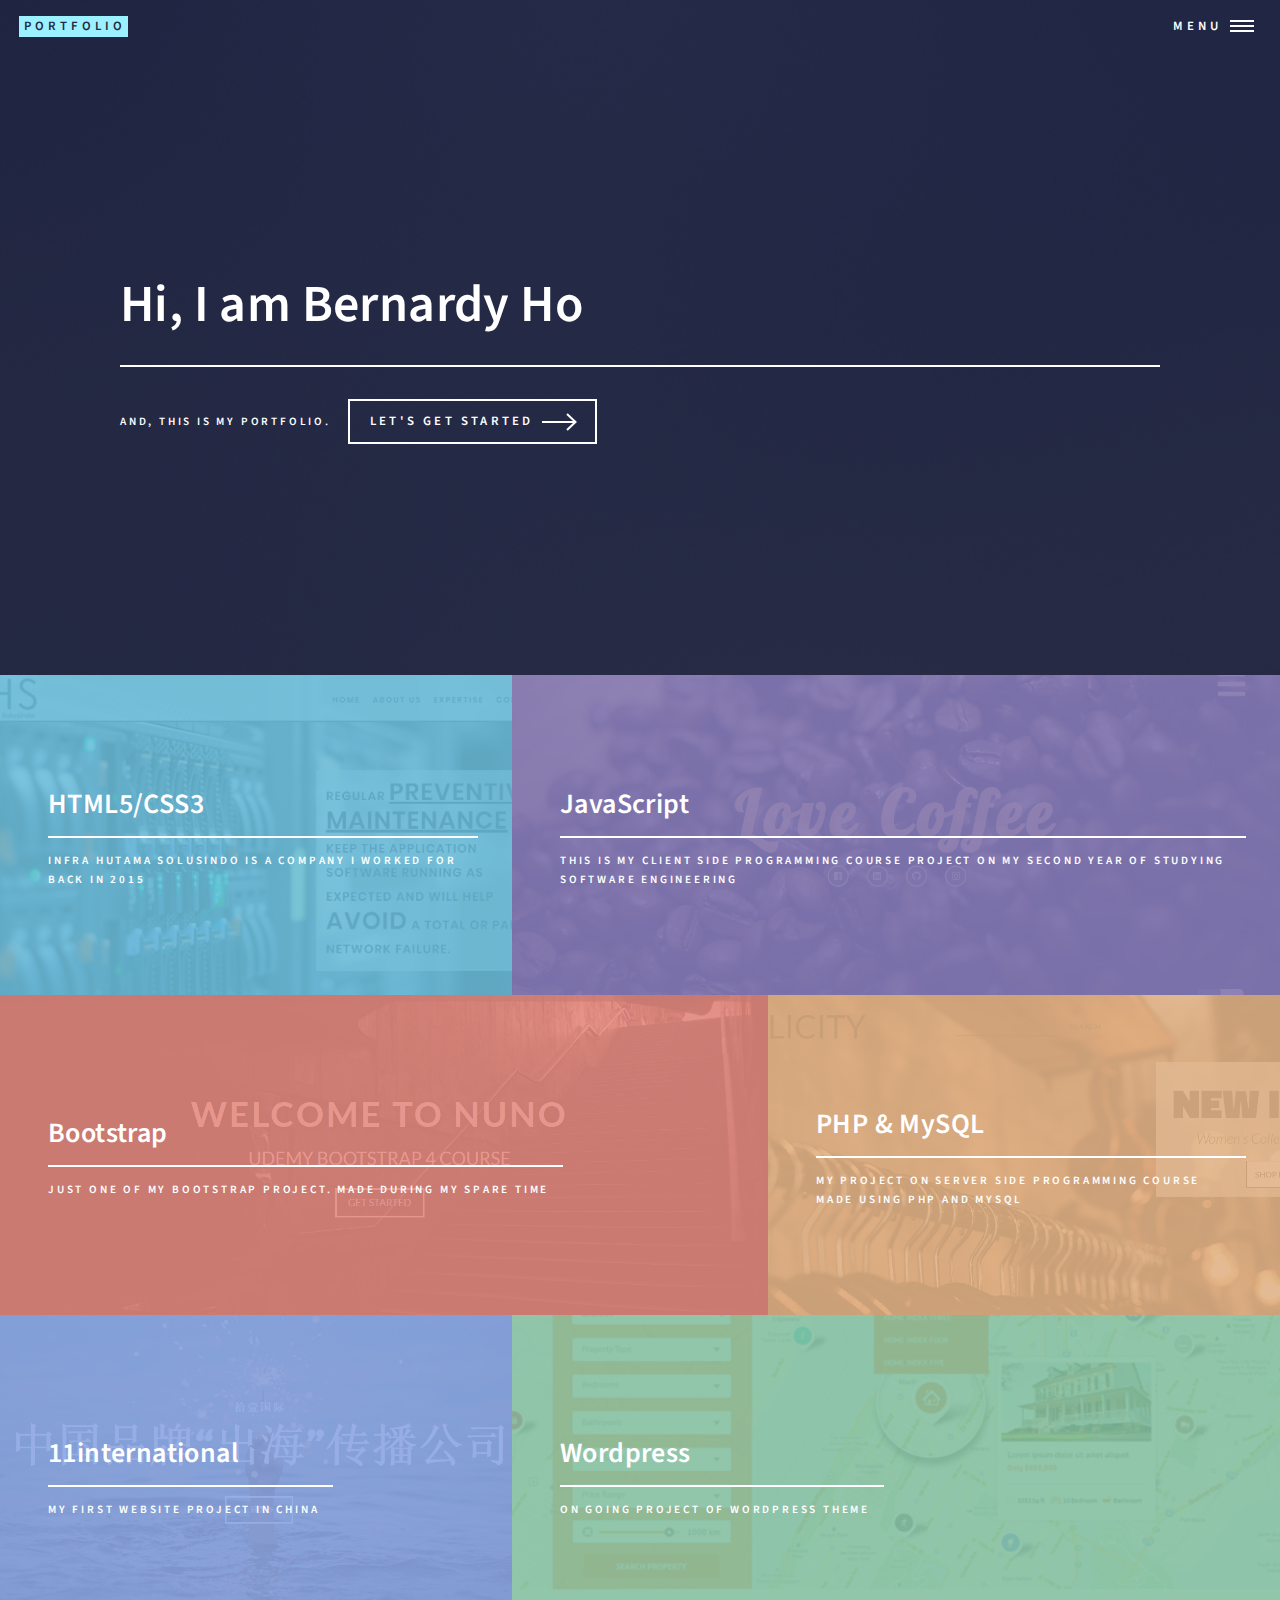
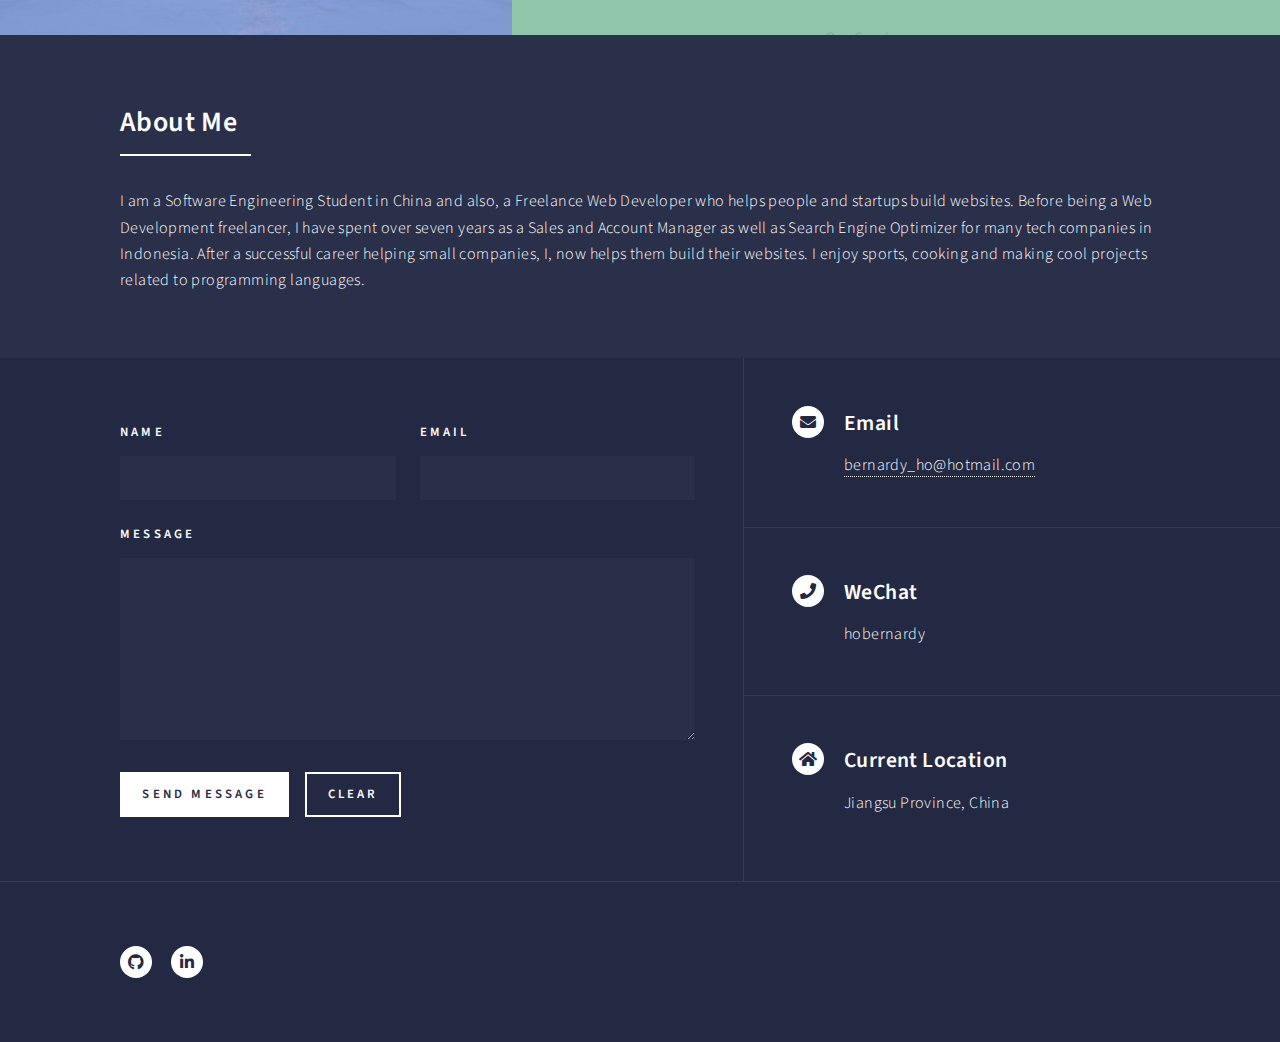
==== index.html @ 19277aca "Add files via upload" ====
<!DOCTYPE html>

<html>
  <head>
    <title>Portfolio - Bernardy Ho</title>
    <meta charset="utf-8" />
    <meta
      name="viewport"
      content="width=device-width, initial-scale=1, user-scalable=no"
    />
    <link rel="stylesheet" href="assets/css/main.css" />

    <!-- The <noscript> tag defines an alternate content for users that 
	have disabled scripts in their browser or have a browser that doesn't support script. -->
    <noscript
      ><link rel="stylesheet" href="assets/css/noscript.css"
    /></noscript>
  </head>
  <body class="is-preload">
    <!-- Wrapper -->
    <div id="wrapper">
      <!-- Header -->
      <header id="header" class="alt">
        <a href="index.html" class="logo"> <strong>Portfolio</strong></a>
        <nav>
          <a href="#menu">Menu</a>
        </nav>
      </header>

      <!-- Menu -->
      <nav id="menu">
        <ul class="links">
          <li><a href="index.html">Home</a></li>
          <li><a href="generic.html">About Me</a></li>
          <li><a href="landing.html">My Work</a></li>
          <li><a href="#contact">How to Reach Me</a></li>
        </ul>
      </nav>

      <!-- Banner -->
      <section id="banner" class="major">
        <div class="inner">
          <header class="major">
            <h1>Hi, I am Bernardy Ho</h1>
          </header>
          <div class="content">
            <p>
              and, This is my Portfolio.
            </p>
            <ul class="actions">
              <li>
                <a href="#one" class="button next scrolly">Let's Get Started</a>
              </li>
            </ul>
          </div>
        </div>
      </section>

      <!-- Main -->
      <div id="main">
        <!-- One -->
        <section id="one" class="tiles">
          <article>
            <span class="image">
              <img src="images/project1.png" alt="" />
            </span>
            <header class="major">
              <h3>
                <a href="landing.html" class="link" target="_blank"
                  >HTML5/CSS3</a
                >
              </h3>
              <p>
                Infra Hutama Solusindo is a company i worked for back in 2015
              </p>
            </header>
          </article>
          <article>
            <span class="image">
              <img src="images/project2.png" alt="" />
            </span>
            <header class="major">
              <h3>
                <a href="landing.html" class="link" target="_blank"
                  >JavaScript</a
                >
              </h3>
              <p>
                This is my Client Side Programming course project on my second
                year of studying Software Engineering
              </p>
            </header>
          </article>
          <article>
            <span class="image">
              <img src="images/Screenshot_Responsive_Theme.png" alt="" />
            </span>
            <header class="major">
              <h3>
                <a href="landing.html" class="link" target="_blank"
                  >Bootstrap</a
                >
              </h3>
              <p>Just one of my Bootstrap project. Made during my spare time</p>
            </header>
          </article>
          <article>
            <span class="image">
              <img src="images/Screenshot_SSP.png" alt="" />
            </span>
            <header class="major">
              <h3>
                <a href="landing.html" class="link" target="_blank"
                  >PHP & MySQL</a
                >
              </h3>
              <p>
                My project on Server Side Programming course made using PHP and
                MySQL
              </p>
            </header>
          </article>
          <article>
            <span class="image">
              <img src="images/11international.png" alt="" />
            </span>
            <header class="major">
              <h3>
                <a href="landing.html" class="link" target="_blank"
                  >11international</a
                >
              </h3>
              <p>My first website project in China</p>
            </header>
          </article>
          <article>
            <span class="image">
              <img src="images/dreamhome.png" alt="" />
            </span>
            <header class="major">
              <h3>
                <a href="landing.html" class="link" target="_blank"
                  >Wordpress</a
                >
              </h3>
              <p>On Going Project of Wordpress Theme</p>
            </header>
          </article>
        </section>

        <!-- Two -->
        <section id="two">
          <div class="inner">
            <header class="major">
              <h2>About Me</h2>
            </header>
            <p>
              I am a Software Engineering Student in China and also, a Freelance
              Web Developer who helps people and startups build websites. Before
              being a Web Development freelancer, I have spent over seven years
              as a Sales and Account Manager as well as Search Engine Optimizer
              for many tech companies in Indonesia. After a successful career
              helping small companies, I, now helps them build their websites. I
              enjoy sports, cooking and making cool projects related to
              programming languages.
            </p>
            <!-- <ul class="actions">
              <li>
                <a href="landing.html" class="button next">Follow Me</a>
              </li>
            </ul> -->
          </div>
        </section>
      </div>

      <!-- Contact -->
      <section id="contact">
        <div class="inner">
          <section>
            <form method="post" action="#">
              <div class="fields">
                <div class="field half">
                  <label for="name">Name</label>
                  <input type="text" name="name" id="name" />
                </div>
                <div class="field half">
                  <label for="email">Email</label>
                  <input type="text" name="email" id="email" />
                </div>
                <div class="field">
                  <label for="message">Message</label>
                  <textarea name="message" id="message" rows="6"></textarea>
                </div>
              </div>
              <ul class="actions">
                <li>
                  <input type="submit" value="Send Message" class="primary" />
                </li>
                <li><input type="reset" value="Clear" /></li>
              </ul>
            </form>
          </section>
          <section class="split">
            <section>
              <div class="contact-method">
                <span class="icon solid alt fa-envelope"></span>
                <h3>Email</h3>
                <a href="#">bernardy_ho@hotmail.com</a>
              </div>
            </section>
            <section>
              <div class="contact-method">
                <span class="icon solid alt fa-phone"></span>
                <h3>WeChat</h3>
                <span>hobernardy</span>
              </div>
            </section>
            <section>
              <div class="contact-method">
                <span class="icon solid alt fa-home"></span>
                <h3>Current Location</h3>
                <span>Jiangsu Province, China</span>
              </div>
            </section>
          </section>
        </div>
      </section>

      <!-- Footer -->
      <footer id="footer">
        <div class="inner">
          <ul class="icons">
            <li>
              <a
                href="https://github.com/Troy420"
                class="icon brands alt fa-github"
                ><span class="label">GitHub</span></a
              >
            </li>
            <li>
              <a
                href="https://www.linkedin.com/in/bernardyho/"
                class="icon brands alt fa-linkedin-in"
                ><span class="label">LinkedIn</span></a
              >
            </li>
          </ul>
        </div>
      </footer>
    </div>

    <!-- Scripts -->
    <script src="assets/js/jquery.min.js"></script>
    <script src="assets/js/jquery.scrolly.min.js"></script>
    <script src="assets/js/jquery.scrollex.min.js"></script>
    <script src="assets/js/browser.min.js"></script>
    <script src="assets/js/breakpoints.min.js"></script>
    <script src="assets/js/util.js"></script>
    <script src="assets/js/main.js"></script>
  </body>
</html>
---- assets/css/main.css ----
@import url(fontawesome-all.min.css);
@import url("https://fonts.googleapis.com/css?family=Source+Sans+Pro:300,300italic,600,600italic");

/*
	Forty by HTML5 UP
	html5up.net | @ajlkn
	Free for personal and commercial use under the CCA 3.0 license (html5up.net/license)
*/

html,
body,
div,
span,
applet,
object,
iframe,
h1,
h2,
h3,
h4,
h5,
h6,
p,
blockquote,
pre,
a,
abbr,
acronym,
address,
big,
cite,
code,
del,
dfn,
em,
img,
ins,
kbd,
q,
s,
samp,
small,
strike,
strong,
sub,
sup,
tt,
var,
b,
u,
i,
center,
dl,
dt,
dd,
ol,
ul,
li,
fieldset,
form,
label,
legend,
table,
caption,
tbody,
tfoot,
thead,
tr,
th,
td,
article,
aside,
canvas,
details,
embed,
figure,
figcaption,
footer,
header,
hgroup,
menu,
nav,
output,
ruby,
section,
summary,
time,
mark,
audio,
video {
  margin: 0;
  padding: 0;
  border: 0;
  font-size: 100%;
  font: inherit;
  vertical-align: baseline;
}

article,
aside,
details,
figcaption,
figure,
footer,
header,
hgroup,
menu,
nav,
section {
  display: block;
}

body {
  line-height: 1;
}

ol,
ul {
  list-style: none;
}

blockquote,
q {
  quotes: none;
}

blockquote:before,
blockquote:after,
q:before,
q:after {
  content: "";
  content: none;
}

table {
  border-collapse: collapse;
  border-spacing: 0;
}

body {
  -webkit-text-size-adjust: none;
}

mark {
  background-color: transparent;
  color: inherit;
}

input::-moz-focus-inner {
  border: 0;
  padding: 0;
}

input,
select,
textarea {
  -moz-appearance: none;
  -webkit-appearance: none;
  -ms-appearance: none;
  appearance: none;
}

/* Basic */

@-ms-viewport {
  width: device-width;
}

body {
  -ms-overflow-style: scrollbar;
}

@media screen and (max-width: 480px) {
  html,
  body {
    min-width: 320px;
  }
}

html {
  box-sizing: border-box;
}

*,
*:before,
*:after {
  box-sizing: inherit;
}

body {
  background: #242943;
}

body.is-preload *,
body.is-preload *:before,
body.is-preload *:after {
  -moz-animation: none !important;
  -webkit-animation: none !important;
  -ms-animation: none !important;
  animation: none !important;
  -moz-transition: none !important;
  -webkit-transition: none !important;
  -ms-transition: none !important;
  transition: none !important;
}

/* Type */

body,
input,
select,
textarea {
  color: #ffffff;
  font-family: "Source Sans Pro", Helvetica, sans-serif;
  font-size: 17pt;
  font-weight: 300;
  letter-spacing: 0.025em;
  line-height: 1.65;
}

@media screen and (max-width: 1680px) {
  body,
  input,
  select,
  textarea {
    font-size: 14pt;
  }
}

@media screen and (max-width: 1280px) {
  body,
  input,
  select,
  textarea {
    font-size: 12pt;
  }
}

@media screen and (max-width: 360px) {
  body,
  input,
  select,
  textarea {
    font-size: 11pt;
  }
}

a {
  -moz-transition: color 0.2s ease-in-out, border-bottom-color 0.2s ease-in-out;
  -webkit-transition: color 0.2s ease-in-out,
    border-bottom-color 0.2s ease-in-out;
  -ms-transition: color 0.2s ease-in-out, border-bottom-color 0.2s ease-in-out;
  transition: color 0.2s ease-in-out, border-bottom-color 0.2s ease-in-out;
  border-bottom: dotted 1px;
  color: inherit;
  text-decoration: none;
}

a:hover {
  border-bottom-color: transparent;
  color: #9bf1ff !important;
}

a:active {
  color: #53e3fb !important;
}

strong,
b {
  color: #ffffff;
  font-weight: 600;
}

em,
i {
  font-style: italic;
}

p {
  margin: 0 0 2em 0;
}

h1,
h2,
h3,
h4,
h5,
h6 {
  color: #ffffff;
  font-weight: 600;
  line-height: 1.65;
  margin: 0 0 1em 0;
}

h1 a,
h2 a,
h3 a,
h4 a,
h5 a,
h6 a {
  color: inherit;
  border-bottom: 0;
}

h1 {
  font-size: 2.5em;
}

h2 {
  font-size: 1.75em;
}

h3 {
  font-size: 1.35em;
}

h4 {
  font-size: 1.1em;
}

h5 {
  font-size: 0.9em;
}

h6 {
  font-size: 0.7em;
}

@media screen and (max-width: 736px) {
  h1 {
    font-size: 2em;
  }

  h2 {
    font-size: 1.5em;
  }

  h3 {
    font-size: 1.25em;
  }
}

sub {
  font-size: 0.8em;
  position: relative;
  top: 0.5em;
}

sup {
  font-size: 0.8em;
  position: relative;
  top: -0.5em;
}

blockquote {
  border-left: solid 4px rgba(212, 212, 255, 0.1);
  font-style: italic;
  margin: 0 0 2em 0;
  padding: 0.5em 0 0.5em 2em;
}

code {
  background: rgba(212, 212, 255, 0.035);
  font-family: "Courier New", monospace;
  font-size: 0.9em;
  margin: 0 0.25em;
  padding: 0.25em 0.65em;
}

pre {
  -webkit-overflow-scrolling: touch;
  font-family: "Courier New", monospace;
  font-size: 0.9em;
  margin: 0 0 2em 0;
}

pre code {
  display: block;
  line-height: 1.75;
  padding: 1em 1.5em;
  overflow-x: auto;
}

hr {
  border: 0;
  border-bottom: solid 1px rgba(212, 212, 255, 0.1);
  margin: 2em 0;
}

hr.major {
  margin: 3em 0;
}

.align-left {
  text-align: left;
}

.align-center {
  text-align: center;
}

.align-right {
  text-align: right;
}

/* Row */

.row {
  display: flex;
  flex-wrap: wrap;
  box-sizing: border-box;
  align-items: stretch;
}

.row > * {
  box-sizing: border-box;
}

.row.gtr-uniform > * > :last-child {
  margin-bottom: 0;
}

.row.aln-left {
  justify-content: flex-start;
}

.row.aln-center {
  justify-content: center;
}

.row.aln-right {
  justify-content: flex-end;
}

.row.aln-top {
  align-items: flex-start;
}

.row.aln-middle {
  align-items: center;
}

.row.aln-bottom {
  align-items: flex-end;
}

.row > .imp {
  order: -1;
}

.row > .col-1 {
  width: 8.33333%;
}

.row > .off-1 {
  margin-left: 8.33333%;
}

.row > .col-2 {
  width: 16.66667%;
}

.row > .off-2 {
  margin-left: 16.66667%;
}

.row > .col-3 {
  width: 25%;
}

.row > .off-3 {
  margin-left: 25%;
}

.row > .col-4 {
  width: 33.33333%;
}

.row > .off-4 {
  margin-left: 33.33333%;
}

.row > .col-5 {
  width: 41.66667%;
}

.row > .off-5 {
  margin-left: 41.66667%;
}

.row > .col-6 {
  width: 50%;
}

.row > .off-6 {
  margin-left: 50%;
}

.row > .col-7 {
  width: 58.33333%;
}

.row > .off-7 {
  margin-left: 58.33333%;
}

.row > .col-8 {
  width: 66.66667%;
}

.row > .off-8 {
  margin-left: 66.66667%;
}

.row > .col-9 {
  width: 75%;
}

.row > .off-9 {
  margin-left: 75%;
}

.row > .col-10 {
  width: 83.33333%;
}

.row > .off-10 {
  margin-left: 83.33333%;
}

.row > .col-11 {
  width: 91.66667%;
}

.row > .off-11 {
  margin-left: 91.66667%;
}

.row > .col-12 {
  width: 100%;
}

.row > .off-12 {
  margin-left: 100%;
}

.row.gtr-0 {
  margin-top: 0;
  margin-left: 0em;
}

.row.gtr-0 > * {
  padding: 0 0 0 0em;
}

.row.gtr-0.gtr-uniform {
  margin-top: 0em;
}

.row.gtr-0.gtr-uniform > * {
  padding-top: 0em;
}

.row.gtr-25 {
  margin-top: 0;
  margin-left: -0.5em;
}

.row.gtr-25 > * {
  padding: 0 0 0 0.5em;
}

.row.gtr-25.gtr-uniform {
  margin-top: -0.5em;
}

.row.gtr-25.gtr-uniform > * {
  padding-top: 0.5em;
}

.row.gtr-50 {
  margin-top: 0;
  margin-left: -1em;
}

.row.gtr-50 > * {
  padding: 0 0 0 1em;
}

.row.gtr-50.gtr-uniform {
  margin-top: -1em;
}

.row.gtr-50.gtr-uniform > * {
  padding-top: 1em;
}

.row {
  margin-top: 0;
  margin-left: -2em;
}

.row > * {
  padding: 0 0 0 2em;
}

.row.gtr-uniform {
  margin-top: -2em;
}

.row.gtr-uniform > * {
  padding-top: 2em;
}

.row.gtr-150 {
  margin-top: 0;
  margin-left: -3em;
}

.row.gtr-150 > * {
  padding: 0 0 0 3em;
}

.row.gtr-150.gtr-uniform {
  margin-top: -3em;
}

.row.gtr-150.gtr-uniform > * {
  padding-top: 3em;
}

.row.gtr-200 {
  margin-top: 0;
  margin-left: -4em;
}

.row.gtr-200 > * {
  padding: 0 0 0 4em;
}

.row.gtr-200.gtr-uniform {
  margin-top: -4em;
}

.row.gtr-200.gtr-uniform > * {
  padding-top: 4em;
}

@media screen and (max-width: 1680px) {
  .row {
    display: flex;
    flex-wrap: wrap;
    box-sizing: border-box;
    align-items: stretch;
  }

  .row > * {
    box-sizing: border-box;
  }

  .row.gtr-uniform > * > :last-child {
    margin-bottom: 0;
  }

  .row.aln-left {
    justify-content: flex-start;
  }

  .row.aln-center {
    justify-content: center;
  }

  .row.aln-right {
    justify-content: flex-end;
  }

  .row.aln-top {
    align-items: flex-start;
  }

  .row.aln-middle {
    align-items: center;
  }

  .row.aln-bottom {
    align-items: flex-end;
  }

  .row > .imp-xlarge {
    order: -1;
  }

  .row > .col-1-xlarge {
    width: 8.33333%;
  }

  .row > .off-1-xlarge {
    margin-left: 8.33333%;
  }

  .row > .col-2-xlarge {
    width: 16.66667%;
  }

  .row > .off-2-xlarge {
    margin-left: 16.66667%;
  }

  .row > .col-3-xlarge {
    width: 25%;
  }

  .row > .off-3-xlarge {
    margin-left: 25%;
  }

  .row > .col-4-xlarge {
    width: 33.33333%;
  }

  .row > .off-4-xlarge {
    margin-left: 33.33333%;
  }

  .row > .col-5-xlarge {
    width: 41.66667%;
  }

  .row > .off-5-xlarge {
    margin-left: 41.66667%;
  }

  .row > .col-6-xlarge {
    width: 50%;
  }

  .row > .off-6-xlarge {
    margin-left: 50%;
  }

  .row > .col-7-xlarge {
    width: 58.33333%;
  }

  .row > .off-7-xlarge {
    margin-left: 58.33333%;
  }

  .row > .col-8-xlarge {
    width: 66.66667%;
  }

  .row > .off-8-xlarge {
    margin-left: 66.66667%;
  }

  .row > .col-9-xlarge {
    width: 75%;
  }

  .row > .off-9-xlarge {
    margin-left: 75%;
  }

  .row > .col-10-xlarge {
    width: 83.33333%;
  }

  .row > .off-10-xlarge {
    margin-left: 83.33333%;
  }

  .row > .col-11-xlarge {
    width: 91.66667%;
  }

  .row > .off-11-xlarge {
    margin-left: 91.66667%;
  }

  .row > .col-12-xlarge {
    width: 100%;
  }

  .row > .off-12-xlarge {
    margin-left: 100%;
  }

  .row.gtr-0 {
    margin-top: 0;
    margin-left: 0em;
  }

  .row.gtr-0 > * {
    padding: 0 0 0 0em;
  }

  .row.gtr-0.gtr-uniform {
    margin-top: 0em;
  }

  .row.gtr-0.gtr-uniform > * {
    padding-top: 0em;
  }

  .row.gtr-25 {
    margin-top: 0;
    margin-left: -0.5em;
  }

  .row.gtr-25 > * {
    padding: 0 0 0 0.5em;
  }

  .row.gtr-25.gtr-uniform {
    margin-top: -0.5em;
  }

  .row.gtr-25.gtr-uniform > * {
    padding-top: 0.5em;
  }

  .row.gtr-50 {
    margin-top: 0;
    margin-left: -1em;
  }

  .row.gtr-50 > * {
    padding: 0 0 0 1em;
  }

  .row.gtr-50.gtr-uniform {
    margin-top: -1em;
  }

  .row.gtr-50.gtr-uniform > * {
    padding-top: 1em;
  }

  .row {
    margin-top: 0;
    margin-left: -2em;
  }

  .row > * {
    padding: 0 0 0 2em;
  }

  .row.gtr-uniform {
    margin-top: -2em;
  }

  .row.gtr-uniform > * {
    padding-top: 2em;
  }

  .row.gtr-150 {
    margin-top: 0;
    margin-left: -3em;
  }

  .row.gtr-150 > * {
    padding: 0 0 0 3em;
  }

  .row.gtr-150.gtr-uniform {
    margin-top: -3em;
  }

  .row.gtr-150.gtr-uniform > * {
    padding-top: 3em;
  }

  .row.gtr-200 {
    margin-top: 0;
    margin-left: -4em;
  }

  .row.gtr-200 > * {
    padding: 0 0 0 4em;
  }

  .row.gtr-200.gtr-uniform {
    margin-top: -4em;
  }

  .row.gtr-200.gtr-uniform > * {
    padding-top: 4em;
  }
}

@media screen and (max-width: 1280px) {
  .row {
    display: flex;
    flex-wrap: wrap;
    box-sizing: border-box;
    align-items: stretch;
  }

  .row > * {
    box-sizing: border-box;
  }

  .row.gtr-uniform > * > :last-child {
    margin-bottom: 0;
  }

  .row.aln-left {
    justify-content: flex-start;
  }

  .row.aln-center {
    justify-content: center;
  }

  .row.aln-right {
    justify-content: flex-end;
  }

  .row.aln-top {
    align-items: flex-start;
  }

  .row.aln-middle {
    align-items: center;
  }

  .row.aln-bottom {
    align-items: flex-end;
  }

  .row > .imp-large {
    order: -1;
  }

  .row > .col-1-large {
    width: 8.33333%;
  }

  .row > .off-1-large {
    margin-left: 8.33333%;
  }

  .row > .col-2-large {
    width: 16.66667%;
  }

  .row > .off-2-large {
    margin-left: 16.66667%;
  }

  .row > .col-3-large {
    width: 25%;
  }

  .row > .off-3-large {
    margin-left: 25%;
  }

  .row > .col-4-large {
    width: 33.33333%;
  }

  .row > .off-4-large {
    margin-left: 33.33333%;
  }

  .row > .col-5-large {
    width: 41.66667%;
  }

  .row > .off-5-large {
    margin-left: 41.66667%;
  }

  .row > .col-6-large {
    width: 50%;
  }

  .row > .off-6-large {
    margin-left: 50%;
  }

  .row > .col-7-large {
    width: 58.33333%;
  }

  .row > .off-7-large {
    margin-left: 58.33333%;
  }

  .row > .col-8-large {
    width: 66.66667%;
  }

  .row > .off-8-large {
    margin-left: 66.66667%;
  }

  .row > .col-9-large {
    width: 75%;
  }

  .row > .off-9-large {
    margin-left: 75%;
  }

  .row > .col-10-large {
    width: 83.33333%;
  }

  .row > .off-10-large {
    margin-left: 83.33333%;
  }

  .row > .col-11-large {
    width: 91.66667%;
  }

  .row > .off-11-large {
    margin-left: 91.66667%;
  }

  .row > .col-12-large {
    width: 100%;
  }

  .row > .off-12-large {
    margin-left: 100%;
  }

  .row.gtr-0 {
    margin-top: 0;
    margin-left: 0em;
  }

  .row.gtr-0 > * {
    padding: 0 0 0 0em;
  }

  .row.gtr-0.gtr-uniform {
    margin-top: 0em;
  }

  .row.gtr-0.gtr-uniform > * {
    padding-top: 0em;
  }

  .row.gtr-25 {
    margin-top: 0;
    margin-left: -0.375em;
  }

  .row.gtr-25 > * {
    padding: 0 0 0 0.375em;
  }

  .row.gtr-25.gtr-uniform {
    margin-top: -0.375em;
  }

  .row.gtr-25.gtr-uniform > * {
    padding-top: 0.375em;
  }

  .row.gtr-50 {
    margin-top: 0;
    margin-left: -0.75em;
  }

  .row.gtr-50 > * {
    padding: 0 0 0 0.75em;
  }

  .row.gtr-50.gtr-uniform {
    margin-top: -0.75em;
  }

  .row.gtr-50.gtr-uniform > * {
    padding-top: 0.75em;
  }

  .row {
    margin-top: 0;
    margin-left: -1.5em;
  }

  .row > * {
    padding: 0 0 0 1.5em;
  }

  .row.gtr-uniform {
    margin-top: -1.5em;
  }

  .row.gtr-uniform > * {
    padding-top: 1.5em;
  }

  .row.gtr-150 {
    margin-top: 0;
    margin-left: -2.25em;
  }

  .row.gtr-150 > * {
    padding: 0 0 0 2.25em;
  }

  .row.gtr-150.gtr-uniform {
    margin-top: -2.25em;
  }

  .row.gtr-150.gtr-uniform > * {
    padding-top: 2.25em;
  }

  .row.gtr-200 {
    margin-top: 0;
    margin-left: -3em;
  }

  .row.gtr-200 > * {
    padding: 0 0 0 3em;
  }

  .row.gtr-200.gtr-uniform {
    margin-top: -3em;
  }

  .row.gtr-200.gtr-uniform > * {
    padding-top: 3em;
  }
}

@media screen and (max-width: 980px) {
  .row {
    display: flex;
    flex-wrap: wrap;
    box-sizing: border-box;
    align-items: stretch;
  }

  .row > * {
    box-sizing: border-box;
  }

  .row.gtr-uniform > * > :last-child {
    margin-bottom: 0;
  }

  .row.aln-left {
    justify-content: flex-start;
  }

  .row.aln-center {
    justify-content: center;
  }

  .row.aln-right {
    justify-content: flex-end;
  }

  .row.aln-top {
    align-items: flex-start;
  }

  .row.aln-middle {
    align-items: center;
  }

  .row.aln-bottom {
    align-items: flex-end;
  }

  .row > .imp-medium {
    order: -1;
  }

  .row > .col-1-medium {
    width: 8.33333%;
  }

  .row > .off-1-medium {
    margin-left: 8.33333%;
  }

  .row > .col-2-medium {
    width: 16.66667%;
  }

  .row > .off-2-medium {
    margin-left: 16.66667%;
  }

  .row > .col-3-medium {
    width: 25%;
  }

  .row > .off-3-medium {
    margin-left: 25%;
  }

  .row > .col-4-medium {
    width: 33.33333%;
  }

  .row > .off-4-medium {
    margin-left: 33.33333%;
  }

  .row > .col-5-medium {
    width: 41.66667%;
  }

  .row > .off-5-medium {
    margin-left: 41.66667%;
  }

  .row > .col-6-medium {
    width: 50%;
  }

  .row > .off-6-medium {
    margin-left: 50%;
  }

  .row > .col-7-medium {
    width: 58.33333%;
  }

  .row > .off-7-medium {
    margin-left: 58.33333%;
  }

  .row > .col-8-medium {
    width: 66.66667%;
  }

  .row > .off-8-medium {
    margin-left: 66.66667%;
  }

  .row > .col-9-medium {
    width: 75%;
  }

  .row > .off-9-medium {
    margin-left: 75%;
  }

  .row > .col-10-medium {
    width: 83.33333%;
  }

  .row > .off-10-medium {
    margin-left: 83.33333%;
  }

  .row > .col-11-medium {
    width: 91.66667%;
  }

  .row > .off-11-medium {
    margin-left: 91.66667%;
  }

  .row > .col-12-medium {
    width: 100%;
  }

  .row > .off-12-medium {
    margin-left: 100%;
  }

  .row.gtr-0 {
    margin-top: 0;
    margin-left: 0em;
  }

  .row.gtr-0 > * {
    padding: 0 0 0 0em;
  }

  .row.gtr-0.gtr-uniform {
    margin-top: 0em;
  }

  .row.gtr-0.gtr-uniform > * {
    padding-top: 0em;
  }

  .row.gtr-25 {
    margin-top: 0;
    margin-left: -0.375em;
  }

  .row.gtr-25 > * {
    padding: 0 0 0 0.375em;
  }

  .row.gtr-25.gtr-uniform {
    margin-top: -0.375em;
  }

  .row.gtr-25.gtr-uniform > * {
    padding-top: 0.375em;
  }

  .row.gtr-50 {
    margin-top: 0;
    margin-left: -0.75em;
  }

  .row.gtr-50 > * {
    padding: 0 0 0 0.75em;
  }

  .row.gtr-50.gtr-uniform {
    margin-top: -0.75em;
  }

  .row.gtr-50.gtr-uniform > * {
    padding-top: 0.75em;
  }

  .row {
    margin-top: 0;
    margin-left: -1.5em;
  }

  .row > * {
    padding: 0 0 0 1.5em;
  }

  .row.gtr-uniform {
    margin-top: -1.5em;
  }

  .row.gtr-uniform > * {
    padding-top: 1.5em;
  }

  .row.gtr-150 {
    margin-top: 0;
    margin-left: -2.25em;
  }

  .row.gtr-150 > * {
    padding: 0 0 0 2.25em;
  }

  .row.gtr-150.gtr-uniform {
    margin-top: -2.25em;
  }

  .row.gtr-150.gtr-uniform > * {
    padding-top: 2.25em;
  }

  .row.gtr-200 {
    margin-top: 0;
    margin-left: -3em;
  }

  .row.gtr-200 > * {
    padding: 0 0 0 3em;
  }

  .row.gtr-200.gtr-uniform {
    margin-top: -3em;
  }

  .row.gtr-200.gtr-uniform > * {
    padding-top: 3em;
  }
}

@media screen and (max-width: 736px) {
  .row {
    display: flex;
    flex-wrap: wrap;
    box-sizing: border-box;
    align-items: stretch;
  }

  .row > * {
    box-sizing: border-box;
  }

  .row.gtr-uniform > * > :last-child {
    margin-bottom: 0;
  }

  .row.aln-left {
    justify-content: flex-start;
  }

  .row.aln-center {
    justify-content: center;
  }

  .row.aln-right {
    justify-content: flex-end;
  }

  .row.aln-top {
    align-items: flex-start;
  }

  .row.aln-middle {
    align-items: center;
  }

  .row.aln-bottom {
    align-items: flex-end;
  }

  .row > .imp-small {
    order: -1;
  }

  .row > .col-1-small {
    width: 8.33333%;
  }

  .row > .off-1-small {
    margin-left: 8.33333%;
  }

  .row > .col-2-small {
    width: 16.66667%;
  }

  .row > .off-2-small {
    margin-left: 16.66667%;
  }

  .row > .col-3-small {
    width: 25%;
  }

  .row > .off-3-small {
    margin-left: 25%;
  }

  .row > .col-4-small {
    width: 33.33333%;
  }

  .row > .off-4-small {
    margin-left: 33.33333%;
  }

  .row > .col-5-small {
    width: 41.66667%;
  }

  .row > .off-5-small {
    margin-left: 41.66667%;
  }

  .row > .col-6-small {
    width: 50%;
  }

  .row > .off-6-small {
    margin-left: 50%;
  }

  .row > .col-7-small {
    width: 58.33333%;
  }

  .row > .off-7-small {
    margin-left: 58.33333%;
  }

  .row > .col-8-small {
    width: 66.66667%;
  }

  .row > .off-8-small {
    margin-left: 66.66667%;
  }

  .row > .col-9-small {
    width: 75%;
  }

  .row > .off-9-small {
    margin-left: 75%;
  }

  .row > .col-10-small {
    width: 83.33333%;
  }

  .row > .off-10-small {
    margin-left: 83.33333%;
  }

  .row > .col-11-small {
    width: 91.66667%;
  }

  .row > .off-11-small {
    margin-left: 91.66667%;
  }

  .row > .col-12-small {
    width: 100%;
  }

  .row > .off-12-small {
    margin-left: 100%;
  }

  .row.gtr-0 {
    margin-top: 0;
    margin-left: 0em;
  }

  .row.gtr-0 > * {
    padding: 0 0 0 0em;
  }

  .row.gtr-0.gtr-uniform {
    margin-top: 0em;
  }

  .row.gtr-0.gtr-uniform > * {
    padding-top: 0em;
  }

  .row.gtr-25 {
    margin-top: 0;
    margin-left: -0.3125em;
  }

  .row.gtr-25 > * {
    padding: 0 0 0 0.3125em;
  }

  .row.gtr-25.gtr-uniform {
    margin-top: -0.3125em;
  }

  .row.gtr-25.gtr-uniform > * {
    padding-top: 0.3125em;
  }

  .row.gtr-50 {
    margin-top: 0;
    margin-left: -0.625em;
  }

  .row.gtr-50 > * {
    padding: 0 0 0 0.625em;
  }

  .row.gtr-50.gtr-uniform {
    margin-top: -0.625em;
  }

  .row.gtr-50.gtr-uniform > * {
    padding-top: 0.625em;
  }

  .row {
    margin-top: 0;
    margin-left: -1.25em;
  }

  .row > * {
    padding: 0 0 0 1.25em;
  }

  .row.gtr-uniform {
    margin-top: -1.25em;
  }

  .row.gtr-uniform > * {
    padding-top: 1.25em;
  }

  .row.gtr-150 {
    margin-top: 0;
    margin-left: -1.875em;
  }

  .row.gtr-150 > * {
    padding: 0 0 0 1.875em;
  }

  .row.gtr-150.gtr-uniform {
    margin-top: -1.875em;
  }

  .row.gtr-150.gtr-uniform > * {
    padding-top: 1.875em;
  }

  .row.gtr-200 {
    margin-top: 0;
    margin-left: -2.5em;
  }

  .row.gtr-200 > * {
    padding: 0 0 0 2.5em;
  }

  .row.gtr-200.gtr-uniform {
    margin-top: -2.5em;
  }

  .row.gtr-200.gtr-uniform > * {
    padding-top: 2.5em;
  }
}

@media screen and (max-width: 480px) {
  .row {
    display: flex;
    flex-wrap: wrap;
    box-sizing: border-box;
    align-items: stretch;
  }

  .row > * {
    box-sizing: border-box;
  }

  .row.gtr-uniform > * > :last-child {
    margin-bottom: 0;
  }

  .row.aln-left {
    justify-content: flex-start;
  }

  .row.aln-center {
    justify-content: center;
  }

  .row.aln-right {
    justify-content: flex-end;
  }

  .row.aln-top {
    align-items: flex-start;
  }

  .row.aln-middle {
    align-items: center;
  }

  .row.aln-bottom {
    align-items: flex-end;
  }

  .row > .imp-xsmall {
    order: -1;
  }

  .row > .col-1-xsmall {
    width: 8.33333%;
  }

  .row > .off-1-xsmall {
    margin-left: 8.33333%;
  }

  .row > .col-2-xsmall {
    width: 16.66667%;
  }

  .row > .off-2-xsmall {
    margin-left: 16.66667%;
  }

  .row > .col-3-xsmall {
    width: 25%;
  }

  .row > .off-3-xsmall {
    margin-left: 25%;
  }

  .row > .col-4-xsmall {
    width: 33.33333%;
  }

  .row > .off-4-xsmall {
    margin-left: 33.33333%;
  }

  .row > .col-5-xsmall {
    width: 41.66667%;
  }

  .row > .off-5-xsmall {
    margin-left: 41.66667%;
  }

  .row > .col-6-xsmall {
    width: 50%;
  }

  .row > .off-6-xsmall {
    margin-left: 50%;
  }

  .row > .col-7-xsmall {
    width: 58.33333%;
  }

  .row > .off-7-xsmall {
    margin-left: 58.33333%;
  }

  .row > .col-8-xsmall {
    width: 66.66667%;
  }

  .row > .off-8-xsmall {
    margin-left: 66.66667%;
  }

  .row > .col-9-xsmall {
    width: 75%;
  }

  .row > .off-9-xsmall {
    margin-left: 75%;
  }

  .row > .col-10-xsmall {
    width: 83.33333%;
  }

  .row > .off-10-xsmall {
    margin-left: 83.33333%;
  }

  .row > .col-11-xsmall {
    width: 91.66667%;
  }

  .row > .off-11-xsmall {
    margin-left: 91.66667%;
  }

  .row > .col-12-xsmall {
    width: 100%;
  }

  .row > .off-12-xsmall {
    margin-left: 100%;
  }

  .row.gtr-0 {
    margin-top: 0;
    margin-left: 0em;
  }

  .row.gtr-0 > * {
    padding: 0 0 0 0em;
  }

  .row.gtr-0.gtr-uniform {
    margin-top: 0em;
  }

  .row.gtr-0.gtr-uniform > * {
    padding-top: 0em;
  }

  .row.gtr-25 {
    margin-top: 0;
    margin-left: -0.3125em;
  }

  .row.gtr-25 > * {
    padding: 0 0 0 0.3125em;
  }

  .row.gtr-25.gtr-uniform {
    margin-top: -0.3125em;
  }

  .row.gtr-25.gtr-uniform > * {
    padding-top: 0.3125em;
  }

  .row.gtr-50 {
    margin-top: 0;
    margin-left: -0.625em;
  }

  .row.gtr-50 > * {
    padding: 0 0 0 0.625em;
  }

  .row.gtr-50.gtr-uniform {
    margin-top: -0.625em;
  }

  .row.gtr-50.gtr-uniform > * {
    padding-top: 0.625em;
  }

  .row {
    margin-top: 0;
    margin-left: -1.25em;
  }

  .row > * {
    padding: 0 0 0 1.25em;
  }

  .row.gtr-uniform {
    margin-top: -1.25em;
  }

  .row.gtr-uniform > * {
    padding-top: 1.25em;
  }

  .row.gtr-150 {
    margin-top: 0;
    margin-left: -1.875em;
  }

  .row.gtr-150 > * {
    padding: 0 0 0 1.875em;
  }

  .row.gtr-150.gtr-uniform {
    margin-top: -1.875em;
  }

  .row.gtr-150.gtr-uniform > * {
    padding-top: 1.875em;
  }

  .row.gtr-200 {
    margin-top: 0;
    margin-left: -2.5em;
  }

  .row.gtr-200 > * {
    padding: 0 0 0 2.5em;
  }

  .row.gtr-200.gtr-uniform {
    margin-top: -2.5em;
  }

  .row.gtr-200.gtr-uniform > * {
    padding-top: 2.5em;
  }
}

/* Section/Article */

section.special,
article.special {
  text-align: center;
}

header.major {
  width: -moz-max-content;
  width: -webkit-max-content;
  width: -ms-max-content;
  width: max-content;
  margin-bottom: 2em;
}

header.major > :first-child {
  margin-bottom: 0;
  width: calc(100% + 0.5em);
}

header.major > :first-child:after {
  content: "";
  background-color: #ffffff;
  display: block;
  height: 2px;
  margin: 0.325em 0 0.5em 0;
  width: 100%;
}

header.major > p {
  font-size: 0.7em;
  font-weight: 600;
  letter-spacing: 0.25em;
  margin-bottom: 0;
  text-transform: uppercase;
}

body.is-ie header.major > :first-child:after {
  max-width: 9em;
}

body.is-ie header.major > h1:after {
  max-width: 100% !important;
}

@media screen and (max-width: 736px) {
  header.major > p br {
    display: none;
  }
}

/* Form */

form {
  margin: 0 0 2em 0;
}

form > :last-child {
  margin-bottom: 0;
}

form > .fields {
  display: -moz-flex;
  display: -webkit-flex;
  display: -ms-flex;
  display: flex;
  -moz-flex-wrap: wrap;
  -webkit-flex-wrap: wrap;
  -ms-flex-wrap: wrap;
  flex-wrap: wrap;
  width: calc(100% + 3em);
  margin: -1.5em 0 2em -1.5em;
}

form > .fields > .field {
  -moz-flex-grow: 0;
  -webkit-flex-grow: 0;
  -ms-flex-grow: 0;
  flex-grow: 0;
  -moz-flex-shrink: 0;
  -webkit-flex-shrink: 0;
  -ms-flex-shrink: 0;
  flex-shrink: 0;
  padding: 1.5em 0 0 1.5em;
  width: calc(100% - 1.5em);
}

form > .fields > .field.half {
  width: calc(50% - 0.75em);
}

form > .fields > .field.third {
  width: calc(100% / 3 - 0.5em);
}

form > .fields > .field.quarter {
  width: calc(25% - 0.375em);
}

@media screen and (max-width: 480px) {
  form > .fields {
    width: calc(100% + 3em);
    margin: -1.5em 0 2em -1.5em;
  }

  form > .fields > .field {
    padding: 1.5em 0 0 1.5em;
    width: calc(100% - 1.5em);
  }

  form > .fields > .field.half {
    width: calc(100% - 1.5em);
  }

  form > .fields > .field.third {
    width: calc(100% - 1.5em);
  }

  form > .fields > .field.quarter {
    width: calc(100% - 1.5em);
  }
}

label {
  color: #ffffff;
  display: block;
  font-size: 0.8em;
  font-weight: 600;
  letter-spacing: 0.25em;
  margin: 0 0 1em 0;
  text-transform: uppercase;
}

input[type="text"],
input[type="password"],
input[type="email"],
input[type="tel"],
input[type="search"],
input[type="url"],
select,
textarea {
  -moz-appearance: none;
  -webkit-appearance: none;
  -ms-appearance: none;
  appearance: none;
  background: rgba(212, 212, 255, 0.035);
  border: none;
  border-radius: 0;
  color: inherit;
  display: block;
  outline: 0;
  padding: 0 1em;
  text-decoration: none;
  width: 100%;
}

input[type="text"]:invalid,
input[type="password"]:invalid,
input[type="email"]:invalid,
input[type="tel"]:invalid,
input[type="search"]:invalid,
input[type="url"]:invalid,
select:invalid,
textarea:invalid {
  box-shadow: none;
}

input[type="text"]:focus,
input[type="password"]:focus,
input[type="email"]:focus,
input[type="tel"]:focus,
input[type="search"]:focus,
input[type="url"]:focus,
select:focus,
textarea:focus {
  border-color: #9bf1ff;
  box-shadow: 0 0 0 2px #9bf1ff;
}

select {
  background-image: url("data:image/svg+xml;charset=utf8,%3Csvg xmlns='http://www.w3.org/2000/svg' width='40' height='40' preserveAspectRatio='none' viewBox='0 0 40 40'%3E%3Cpath d='M9.4,12.3l10.4,10.4l10.4-10.4c0.2-0.2,0.5-0.4,0.9-0.4c0.3,0,0.6,0.1,0.9,0.4l3.3,3.3c0.2,0.2,0.4,0.5,0.4,0.9 c0,0.4-0.1,0.6-0.4,0.9L20.7,31.9c-0.2,0.2-0.5,0.4-0.9,0.4c-0.3,0-0.6-0.1-0.9-0.4L4.3,17.3c-0.2-0.2-0.4-0.5-0.4-0.9 c0-0.4,0.1-0.6,0.4-0.9l3.3-3.3c0.2-0.2,0.5-0.4,0.9-0.4S9.1,12.1,9.4,12.3z' fill='rgba(212, 212, 255, 0.1)' /%3E%3C/svg%3E");
  background-size: 1.25rem;
  background-repeat: no-repeat;
  background-position: calc(100% - 1rem) center;
  height: 2.75em;
  padding-right: 2.75em;
  text-overflow: ellipsis;
}

select option {
  color: #ffffff;
  background: #242943;
}

select:focus::-ms-value {
  background-color: transparent;
}

select::-ms-expand {
  display: none;
}

input[type="text"],
input[type="password"],
input[type="email"],
input[type="tel"],
input[type="search"],
input[type="url"],
select {
  height: 2.75em;
}

textarea {
  padding: 0.75em 1em;
}

input[type="checkbox"],
input[type="radio"] {
  -moz-appearance: none;
  -webkit-appearance: none;
  -ms-appearance: none;
  appearance: none;
  display: block;
  float: left;
  margin-right: -2em;
  opacity: 0;
  width: 1em;
  z-index: -1;
}

input[type="checkbox"] + label,
input[type="radio"] + label {
  text-decoration: none;
  color: #ffffff;
  cursor: pointer;
  display: inline-block;
  font-weight: 300;
  padding-left: 2.65em;
  padding-right: 0.75em;
  position: relative;
}

input[type="checkbox"] + label:before,
input[type="radio"] + label:before {
  -moz-osx-font-smoothing: grayscale;
  -webkit-font-smoothing: antialiased;
  display: inline-block;
  font-style: normal;
  font-variant: normal;
  text-rendering: auto;
  line-height: 1;
  text-transform: none !important;
  font-family: "Font Awesome 5 Free";
  font-weight: 900;
}

input[type="checkbox"] + label:before,
input[type="radio"] + label:before {
  background: rgba(212, 212, 255, 0.035);
  content: "";
  display: inline-block;
  font-size: 0.8em;
  height: 2.0625em;
  left: 0;
  letter-spacing: 0;
  line-height: 2.0625em;
  position: absolute;
  text-align: center;
  top: 0;
  width: 2.0625em;
}

input[type="checkbox"]:checked + label:before,
input[type="radio"]:checked + label:before {
  background: #ffffff;
  border-color: #9bf1ff;
  content: "\f00c";
  color: #242943;
}

input[type="checkbox"]:focus + label:before,
input[type="radio"]:focus + label:before {
  box-shadow: 0 0 0 2px #9bf1ff;
}

input[type="radio"] + label:before {
  border-radius: 100%;
}

::-webkit-input-placeholder {
  color: rgba(244, 244, 255, 0.2) !important;
  opacity: 1;
}

:-moz-placeholder {
  color: rgba(244, 244, 255, 0.2) !important;
  opacity: 1;
}

::-moz-placeholder {
  color: rgba(244, 244, 255, 0.2) !important;
  opacity: 1;
}

:-ms-input-placeholder {
  color: rgba(244, 244, 255, 0.2) !important;
  opacity: 1;
}

/* Box */

.box {
  border: solid 1px rgba(212, 212, 255, 0.1);
  margin-bottom: 2em;
  padding: 1.5em;
}

.box > :last-child,
.box > :last-child > :last-child,
.box > :last-child > :last-child > :last-child {
  margin-bottom: 0;
}

.box.alt {
  border: 0;
  border-radius: 0;
  padding: 0;
}

/* Icon */

.icon {
  text-decoration: none;
  border-bottom: none;
  position: relative;
}

.icon:before {
  -moz-osx-font-smoothing: grayscale;
  -webkit-font-smoothing: antialiased;
  display: inline-block;
  font-style: normal;
  font-variant: normal;
  text-rendering: auto;
  line-height: 1;
  text-transform: none !important;
  font-family: "Font Awesome 5 Free";
  font-weight: 400;
}

.icon > .label {
  display: none;
}

.icon:before {
  line-height: inherit;
}

.icon.solid:before {
  font-weight: 900;
}

.icon.brands:before {
  font-family: "Font Awesome 5 Brands";
}

.icon.alt:before {
  background-color: #ffffff;
  border-radius: 100%;
  color: #242943;
  display: inline-block;
  height: 2em;
  line-height: 2em;
  text-align: center;
  width: 2em;
}

a.icon.alt:before {
  -moz-transition: background-color 0.2s ease-in-out;
  -webkit-transition: background-color 0.2s ease-in-out;
  -ms-transition: background-color 0.2s ease-in-out;
  transition: background-color 0.2s ease-in-out;
}

a.icon.alt:hover:before {
  background-color: #6fc3df;
}

a.icon.alt:active:before {
  background-color: #37a6cb;
}

/* Image */

.image {
  border: 0;
  display: inline-block;
  position: relative;
}

.image img {
  display: block;
}

.image.left,
.image.right {
  max-width: 30%;
}

.image.left img,
.image.right img {
  width: 100%;
}

.image.left {
  float: left;
  margin: 0 1.5em 1.25em 0;
  top: 0.25em;
}

.image.right {
  float: right;
  margin: 0 0 1.25em 1.5em;
  top: 0.25em;
}

.image.fit {
  display: block;
  margin: 0 0 2em 0;
  width: 100%;
}

.image.fit img {
  width: 100%;
}

.image.main {
  display: block;
  margin: 2.5em 0;
  width: 100%;
}

.image.main img {
  width: 100%;
}

@media screen and (max-width: 736px) {
  .image.main {
    margin: 1.5em 0;
  }
}

/* List */

ol {
  list-style: decimal;
  margin: 0 0 2em 0;
  padding-left: 1.25em;
}

ol li {
  padding-left: 0.25em;
}

ul {
  list-style: disc;
  margin: 0 0 2em 0;
  padding-left: 1em;
}

ul li {
  padding-left: 0.5em;
}

ul.alt {
  list-style: none;
  padding-left: 0;
}

ul.alt li {
  border-top: solid 1px rgba(212, 212, 255, 0.1);
  padding: 0.5em 0;
}

ul.alt li:first-child {
  border-top: 0;
  padding-top: 0;
}

dl {
  margin: 0 0 2em 0;
}

dl dt {
  display: block;
  font-weight: 600;
  margin: 0 0 1em 0;
}

dl dd {
  margin-left: 2em;
}

/* Actions */

ul.actions {
  display: -moz-flex;
  display: -webkit-flex;
  display: -ms-flex;
  display: flex;
  cursor: default;
  list-style: none;
  margin-left: -1em;
  padding-left: 0;
}

ul.actions li {
  padding: 0 0 0 1em;
  vertical-align: middle;
}

ul.actions.special {
  -moz-justify-content: center;
  -webkit-justify-content: center;
  -ms-justify-content: center;
  justify-content: center;
  width: 100%;
  margin-left: 0;
}

ul.actions.special li:first-child {
  padding-left: 0;
}

ul.actions.stacked {
  -moz-flex-direction: column;
  -webkit-flex-direction: column;
  -ms-flex-direction: column;
  flex-direction: column;
  margin-left: 0;
}

ul.actions.stacked li {
  padding: 1.3em 0 0 0;
}

ul.actions.stacked li:first-child {
  padding-top: 0;
}

ul.actions.fit {
  width: calc(100% + 1em);
}

ul.actions.fit li {
  -moz-flex-grow: 1;
  -webkit-flex-grow: 1;
  -ms-flex-grow: 1;
  flex-grow: 1;
  -moz-flex-shrink: 1;
  -webkit-flex-shrink: 1;
  -ms-flex-shrink: 1;
  flex-shrink: 1;
  width: 100%;
}

ul.actions.fit li > * {
  width: 100%;
}

ul.actions.fit.stacked {
  width: 100%;
}

/* Icons */

ul.icons {
  cursor: default;
  list-style: none;
  padding-left: 0;
}

ul.icons li {
  display: inline-block;
  padding: 0 1em 0 0;
}

ul.icons li:last-child {
  padding-right: 0;
}

@media screen and (max-width: 736px) {
  ul.icons li {
    padding: 0 0.75em 0 0;
  }
}

/* Pagination */

ul.pagination {
  cursor: default;
  list-style: none;
  padding-left: 0;
}

ul.pagination li {
  display: inline-block;
  padding-left: 0;
  vertical-align: middle;
}

ul.pagination li > .page {
  -moz-transition: background-color 0.2s ease-in-out, color 0.2s ease-in-out;
  -webkit-transition: background-color 0.2s ease-in-out, color 0.2s ease-in-out;
  -ms-transition: background-color 0.2s ease-in-out, color 0.2s ease-in-out;
  transition: background-color 0.2s ease-in-out, color 0.2s ease-in-out;
  border-bottom: 0;
  display: inline-block;
  font-size: 0.8em;
  font-weight: 600;
  height: 1.5em;
  line-height: 1.5em;
  margin: 0 0.125em;
  min-width: 1.5em;
  padding: 0 0.5em;
  text-align: center;
}

ul.pagination li > .page.active {
  background-color: #ffffff;
  color: #242943;
}

ul.pagination li > .page.active:hover {
  background-color: #9bf1ff;
  color: #242943 !important;
}

ul.pagination li > .page.active:active {
  background-color: #53e3fb;
}

ul.pagination li:first-child {
  padding-right: 0.75em;
}

ul.pagination li:last-child {
  padding-left: 0.75em;
}

@media screen and (max-width: 480px) {
  ul.pagination li:nth-child(n + 2):nth-last-child(n + 2) {
    display: none;
  }

  ul.pagination li:first-child {
    padding-right: 0;
  }
}

/* Table */

.table-wrapper {
  -webkit-overflow-scrolling: touch;
  overflow-x: auto;
}

table {
  margin: 0 0 2em 0;
  width: 100%;
}

table tbody tr {
  border: solid 1px rgba(212, 212, 255, 0.1);
  border-left: 0;
  border-right: 0;
}

table tbody tr:nth-child(2n + 1) {
  background-color: rgba(212, 212, 255, 0.035);
}

table td {
  padding: 0.75em 0.75em;
}

table th {
  color: #ffffff;
  font-size: 0.9em;
  font-weight: 600;
  padding: 0 0.75em 0.75em 0.75em;
  text-align: left;
}

table thead {
  border-bottom: solid 2px rgba(212, 212, 255, 0.1);
}

table tfoot {
  border-top: solid 2px rgba(212, 212, 255, 0.1);
}

table.alt {
  border-collapse: separate;
}

table.alt tbody tr td {
  border: solid 1px rgba(212, 212, 255, 0.1);
  border-left-width: 0;
  border-top-width: 0;
}

table.alt tbody tr td:first-child {
  border-left-width: 1px;
}

table.alt tbody tr:first-child td {
  border-top-width: 1px;
}

table.alt thead {
  border-bottom: 0;
}

table.alt tfoot {
  border-top: 0;
}

/* Button */

input[type="submit"],
input[type="reset"],
input[type="button"],
button,
.button {
  -moz-appearance: none;
  -webkit-appearance: none;
  -ms-appearance: none;
  appearance: none;
  -moz-transition: background-color 0.2s ease-in-out,
    box-shadow 0.2s ease-in-out, color 0.2s ease-in-out;
  -webkit-transition: background-color 0.2s ease-in-out,
    box-shadow 0.2s ease-in-out, color 0.2s ease-in-out;
  -ms-transition: background-color 0.2s ease-in-out, box-shadow 0.2s ease-in-out,
    color 0.2s ease-in-out;
  transition: background-color 0.2s ease-in-out, box-shadow 0.2s ease-in-out,
    color 0.2s ease-in-out;
  background-color: transparent;
  border: 0;
  border-radius: 0;
  box-shadow: inset 0 0 0 2px #ffffff;
  color: #ffffff;
  cursor: pointer;
  display: inline-block;
  font-size: 0.8em;
  font-weight: 600;
  height: 3.5em;
  letter-spacing: 0.25em;
  line-height: 3.5em;
  padding: 0 1.75em;
  text-align: center;
  text-decoration: none;
  text-transform: uppercase;
  white-space: nowrap;
}

input[type="submit"]:hover,
input[type="submit"]:active,
input[type="reset"]:hover,
input[type="reset"]:active,
input[type="button"]:hover,
input[type="button"]:active,
button:hover,
button:active,
.button:hover,
.button:active {
  box-shadow: inset 0 0 0 2px #9bf1ff;
  color: #9bf1ff;
}

input[type="submit"]:active,
input[type="reset"]:active,
input[type="button"]:active,
button:active,
.button:active {
  background-color: rgba(155, 241, 255, 0.1);
  box-shadow: inset 0 0 0 2px #53e3fb;
  color: #53e3fb;
}

input[type="submit"].icon:before,
input[type="reset"].icon:before,
input[type="button"].icon:before,
button.icon:before,
.button.icon:before {
  margin-right: 0.5em;
}

input[type="submit"].fit,
input[type="reset"].fit,
input[type="button"].fit,
button.fit,
.button.fit {
  width: 100%;
}

input[type="submit"].small,
input[type="reset"].small,
input[type="button"].small,
button.small,
.button.small {
  font-size: 0.6em;
}

input[type="submit"].large,
input[type="reset"].large,
input[type="button"].large,
button.large,
.button.large {
  font-size: 1.25em;
  height: 3em;
  line-height: 3em;
}

input[type="submit"].next,
input[type="reset"].next,
input[type="button"].next,
button.next,
.button.next {
  padding-right: 4.5em;
  position: relative;
}

input[type="submit"].next:before,
input[type="submit"].next:after,
input[type="reset"].next:before,
input[type="reset"].next:after,
input[type="button"].next:before,
input[type="button"].next:after,
button.next:before,
button.next:after,
.button.next:before,
.button.next:after {
  -moz-transition: opacity 0.2s ease-in-out;
  -webkit-transition: opacity 0.2s ease-in-out;
  -ms-transition: opacity 0.2s ease-in-out;
  transition: opacity 0.2s ease-in-out;
  background-position: center right;
  background-repeat: no-repeat;
  background-size: 36px 24px;
  content: "";
  display: block;
  height: 100%;
  position: absolute;
  right: 1.5em;
  top: 0;
  vertical-align: middle;
  width: 36px;
}

input[type="submit"].next:before,
input[type="reset"].next:before,
input[type="button"].next:before,
button.next:before,
.button.next:before {
  background-image: url("data:image/svg+xml;charset=utf8,%3Csvg xmlns='http://www.w3.org/2000/svg' xmlns:xlink='http://www.w3.org/1999/xlink' width='36px' height='24px' viewBox='0 0 36 24' zoomAndPan='disable'%3E%3Cstyle%3Eline %7B stroke: %23ffffff%3B stroke-width: 2px%3B %7D%3C/style%3E%3Cline x1='0' y1='12' x2='34' y2='12' /%3E%3Cline x1='25' y1='4' x2='34' y2='12.5' /%3E%3Cline x1='25' y1='20' x2='34' y2='11.5' /%3E%3C/svg%3E");
}

input[type="submit"].next:after,
input[type="reset"].next:after,
input[type="button"].next:after,
button.next:after,
.button.next:after {
  background-image: url("data:image/svg+xml;charset=utf8,%3Csvg xmlns='http://www.w3.org/2000/svg' xmlns:xlink='http://www.w3.org/1999/xlink' width='36px' height='24px' viewBox='0 0 36 24' zoomAndPan='disable'%3E%3Cstyle%3Eline %7B stroke: %239bf1ff%3B stroke-width: 2px%3B %7D%3C/style%3E%3Cline x1='0' y1='12' x2='34' y2='12' /%3E%3Cline x1='25' y1='4' x2='34' y2='12.5' /%3E%3Cline x1='25' y1='20' x2='34' y2='11.5' /%3E%3C/svg%3E");
  opacity: 0;
  z-index: 1;
}

input[type="submit"].next:hover:after,
input[type="submit"].next:active:after,
input[type="reset"].next:hover:after,
input[type="reset"].next:active:after,
input[type="button"].next:hover:after,
input[type="button"].next:active:after,
button.next:hover:after,
button.next:active:after,
.button.next:hover:after,
.button.next:active:after {
  opacity: 1;
}

@media screen and (max-width: 1280px) {
  input[type="submit"].next,
  input[type="reset"].next,
  input[type="button"].next,
  button.next,
  .button.next {
    padding-right: 5em;
  }
}

input[type="submit"].primary,
input[type="reset"].primary,
input[type="button"].primary,
button.primary,
.button.primary {
  background-color: #ffffff;
  box-shadow: none;
  color: #242943;
}

input[type="submit"].primary:hover,
input[type="submit"].primary:active,
input[type="reset"].primary:hover,
input[type="reset"].primary:active,
input[type="button"].primary:hover,
input[type="button"].primary:active,
button.primary:hover,
button.primary:active,
.button.primary:hover,
.button.primary:active {
  background-color: #9bf1ff;
  color: #242943 !important;
}

input[type="submit"].primary:active,
input[type="reset"].primary:active,
input[type="button"].primary:active,
button.primary:active,
.button.primary:active {
  background-color: #53e3fb;
}

input[type="submit"].disabled,
input[type="submit"]:disabled,
input[type="reset"].disabled,
input[type="reset"]:disabled,
input[type="button"].disabled,
input[type="button"]:disabled,
button.disabled,
button:disabled,
.button.disabled,
.button:disabled {
  pointer-events: none;
  cursor: default;
  opacity: 0.25;
}

/* Tiles */

.tiles {
  display: -moz-flex;
  display: -webkit-flex;
  display: -ms-flex;
  display: flex;
  -moz-flex-wrap: wrap;
  -webkit-flex-wrap: wrap;
  -ms-flex-wrap: wrap;
  flex-wrap: wrap;
  border-top: 0 !important;
}

.tiles + * {
  border-top: 0 !important;
}

.tiles article {
  -moz-align-items: center;
  -webkit-align-items: center;
  -ms-align-items: center;
  align-items: center;
  display: -moz-flex;
  display: -webkit-flex;
  display: -ms-flex;
  display: flex;
  -moz-transition: -moz-transform 0.25s ease, opacity 0.25s ease,
    -moz-filter 1s ease, -webkit-filter 1s ease;
  -webkit-transition: -webkit-transform 0.25s ease, opacity 0.25s ease,
    -webkit-filter 1s ease, -webkit-filter 1s ease;
  -ms-transition: -ms-transform 0.25s ease, opacity 0.25s ease,
    -ms-filter 1s ease, -webkit-filter 1s ease;
  transition: transform 0.25s ease, opacity 0.25s ease, filter 1s ease,
    -webkit-filter 1s ease;
  padding: 4em 4em 2em 4em;
  background-position: center;
  background-repeat: no-repeat;
  background-size: cover;
  cursor: default;
  height: 40vh;
  max-height: 40em;
  min-height: 23em;
  overflow: hidden;
  position: relative;
  width: 40%;
}

.tiles article .image {
  display: none;
}

.tiles article header {
  position: relative;
  z-index: 3;
}

.tiles article h3 {
  font-size: 1.75em;
}

.tiles article h3 a:hover {
  color: inherit !important;
}

.tiles article .link.primary {
  border: 0;
  height: 100%;
  left: 0;
  position: absolute;
  top: 0;
  width: 100%;
  z-index: 4;
}

.tiles article:before {
  -moz-transition: opacity 0.5s ease;
  -webkit-transition: opacity 0.5s ease;
  -ms-transition: opacity 0.5s ease;
  transition: opacity 0.5s ease;
  bottom: 0;
  content: "";
  display: block;
  height: 100%;
  left: 0;
  opacity: 0.85;
  position: absolute;
  width: 100%;
  z-index: 2;
}

.tiles article:after {
  background-color: rgba(36, 41, 67, 0.25);
  content: "";
  display: block;
  height: 100%;
  left: 0;
  position: absolute;
  top: 0;
  width: 100%;
  z-index: 1;
}

.tiles article:hover:before {
  opacity: 0;
}

.tiles article.is-transitioning {
  -moz-transform: scale(0.95);
  -webkit-transform: scale(0.95);
  -ms-transform: scale(0.95);
  transform: scale(0.95);
  -moz-filter: blur(0.5em);
  -webkit-filter: blur(0.5em);
  -ms-filter: blur(0.5em);
  filter: blur(0.5em);
  opacity: 0;
}

.tiles article:nth-child(4n - 1),
.tiles article:nth-child(4n - 2) {
  width: 60%;
}

.tiles article:nth-child(6n - 5):before {
  background-color: #6fc3df;
}

.tiles article:nth-child(6n - 4):before {
  background-color: #8d82c4;
}

.tiles article:nth-child(6n - 3):before {
  background-color: #ec8d81;
}

.tiles article:nth-child(6n - 2):before {
  background-color: #e7b788;
}

.tiles article:nth-child(6n - 1):before {
  background-color: #8ea9e8;
}

.tiles article:nth-child(6n):before {
  background-color: #87c5a4;
}

@media screen and (max-width: 1280px) {
  .tiles article {
    padding: 4em 3em 2em 3em;
    height: 30vh;
    max-height: 30em;
    min-height: 20em;
  }
}

@media screen and (max-width: 980px) {
  .tiles article {
    width: 50% !important;
  }
}

@media screen and (max-width: 736px) {
  .tiles article {
    padding: 3em 1.5em 1em 1.5em;
    height: 16em;
    max-height: none;
    min-height: 0;
  }

  .tiles article h3 {
    font-size: 1.5em;
  }
}

@media screen and (max-width: 480px) {
  .tiles {
    display: block;
  }

  .tiles article {
    height: 20em;
    width: 100% !important;
  }
}

/* Contact Method */

.contact-method {
  margin: 0 0 2em 0;
  padding-left: 3.25em;
  position: relative;
}

.contact-method .icon {
  left: 0;
  position: absolute;
  top: 0;
}

.contact-method h3 {
  margin: 0 0 0.5em 0;
}

/* Spotlights */

.spotlights {
  border-top: 0 !important;
}

.spotlights + * {
  border-top: 0 !important;
}

.spotlights > section {
  display: -moz-flex;
  display: -webkit-flex;
  display: -ms-flex;
  display: flex;
  -moz-flex-direction: row;
  -webkit-flex-direction: row;
  -ms-flex-direction: row;
  flex-direction: row;
  background-color: #2e3450;
}

.spotlights > section > .image {
  background-position: center center;
  background-size: cover;
  border-radius: 0;
  display: block;
  position: relative;
  width: 30%;
}

.spotlights > section > .image img {
  /* border-radius: 0;
  display: block;
  width: 100%; */
  border-radius: 0;
  display: block;
  object-fit: cover;
  width: 100%;
  overflow: hidden;
  height: 100%;
}

.spotlights > section > .image:before {
  background: rgba(36, 41, 67, 0.9);
  content: "";
  display: block;
  height: 100%;
  left: 0;
  opacity: 0;
  position: absolute;
  top: 0;
  width: 100%;
}

.spotlights > section > .content {
  display: -moz-flex;
  display: -webkit-flex;
  display: -ms-flex;
  display: flex;
  -moz-flex-direction: column;
  -webkit-flex-direction: column;
  -ms-flex-direction: column;
  flex-direction: column;
  -moz-justify-content: center;
  -webkit-justify-content: center;
  -ms-justify-content: center;
  justify-content: center;
  -moz-align-items: center;
  -webkit-align-items: center;
  -ms-align-items: center;
  align-items: center;
  padding: 2em 3em 0.1em 3em;
  width: 70%;
}

.spotlights > section > .content > .inner {
  margin: 0 auto;
  max-width: 100%;
  width: 65em;
}

.spotlights > section:nth-child(2n) {
  -moz-flex-direction: row-reverse;
  -webkit-flex-direction: row-reverse;
  -ms-flex-direction: row-reverse;
  flex-direction: row-reverse;
  background-color: #333856;
}

.spotlights > section:nth-child(2n) > .content {
  -moz-align-items: -moz-flex-end;
  -webkit-align-items: -webkit-flex-end;
  -ms-align-items: -ms-flex-end;
  align-items: flex-end;
}

@media screen and (max-width: 1680px) {
  .spotlights > section > .image {
    width: 40%;
  }

  .spotlights > section > .content {
    width: 60%;
  }
}

@media screen and (max-width: 1280px) {
  .spotlights > section > .image {
    width: 45%;
  }

  .spotlights > section > .content {
    width: 55%;
  }
}

@media screen and (max-width: 980px) {
  .spotlights > section {
    display: block;
  }

  .spotlights > section > .image {
    width: 100%;
  }

  .spotlights > section > .content {
    padding: 4em 3em 2em 3em;
    width: 100%;
  }
}

@media screen and (max-width: 736px) {
  .spotlights > section > .content {
    padding: 3em 1.5em 1em 1.5em;
  }
}

/* Header */

@-moz-keyframes reveal-header {
  0% {
    top: -4em;
    opacity: 0;
  }

  100% {
    top: 0;
    opacity: 1;
  }
}

@-webkit-keyframes reveal-header {
  0% {
    top: -4em;
    opacity: 0;
  }

  100% {
    top: 0;
    opacity: 1;
  }
}

@-ms-keyframes reveal-header {
  0% {
    top: -4em;
    opacity: 0;
  }

  100% {
    top: 0;
    opacity: 1;
  }
}

@keyframes reveal-header {
  0% {
    top: -4em;
    opacity: 0;
  }

  100% {
    top: 0;
    opacity: 1;
  }
}

#header {
  display: -moz-flex;
  display: -webkit-flex;
  display: -ms-flex;
  display: flex;
  background-color: #2a2f4a;
  box-shadow: 0 0 0.25em 0 rgba(0, 0, 0, 0.15);
  cursor: default;
  font-weight: 600;
  height: 3.25em;
  left: 0;
  letter-spacing: 0.25em;
  line-height: 3.25em;
  margin: 0;
  position: fixed;
  text-transform: uppercase;
  top: 0;
  width: 100%;
  z-index: 10000;
}

#header .logo {
  border: 0;
  display: inline-block;
  font-size: 0.8em;
  height: inherit;
  line-height: inherit;
  padding: 0 1.5em;
}

#header .logo strong {
  -moz-transition: background-color 0.2s ease-in-out, color 0.2s ease-in-out;
  -webkit-transition: background-color 0.2s ease-in-out, color 0.2s ease-in-out;
  -ms-transition: background-color 0.2s ease-in-out, color 0.2s ease-in-out;
  transition: background-color 0.2s ease-in-out, color 0.2s ease-in-out;
  background-color: #ffffff;
  color: #242943;
  display: inline-block;
  line-height: 1.65em;
  margin-right: 0.325em;
  padding: 0 0.125em 0 0.375em;
}

#header .logo:hover strong {
  background-color: #9bf1ff;
}

#header .logo:active strong {
  background-color: #53e3fb;
}

#header nav {
  display: -moz-flex;
  display: -webkit-flex;
  display: -ms-flex;
  display: flex;
  -moz-justify-content: -moz-flex-end;
  -webkit-justify-content: -webkit-flex-end;
  -ms-justify-content: -ms-flex-end;
  justify-content: flex-end;
  -moz-flex-grow: 1;
  -webkit-flex-grow: 1;
  -ms-flex-grow: 1;
  flex-grow: 1;
  height: inherit;
  line-height: inherit;
}

#header nav a {
  border: 0;
  display: block;
  font-size: 0.8em;
  height: inherit;
  line-height: inherit;
  padding: 0 0.75em;
  position: relative;
  vertical-align: middle;
}

#header nav a:last-child {
  padding-right: 1.5em;
}

#header nav a[href="#menu"] {
  padding-right: 3.325em !important;
}

#header nav a[href="#menu"]:before,
#header nav a[href="#menu"]:after {
  background-image: url("data:image/svg+xml;charset=utf8,%3Csvg xmlns='http://www.w3.org/2000/svg' width='24' height='32' viewBox='0 0 24 32' preserveAspectRatio='none'%3E%3Cstyle%3Eline %7B stroke-width: 2px%3B stroke: %23ffffff%3B %7D%3C/style%3E%3Cline x1='0' y1='11' x2='24' y2='11' /%3E%3Cline x1='0' y1='21' x2='24' y2='21' /%3E%3Cline x1='0' y1='16' x2='24' y2='16' /%3E%3C/svg%3E");
  background-position: center;
  background-repeat: no-repeat;
  background-size: 24px 32px;
  content: "";
  display: block;
  height: 100%;
  position: absolute;
  right: 1.5em;
  top: 0;
  vertical-align: middle;
  width: 24px;
}

#header nav a[href="#menu"]:after {
  -moz-transition: opacity 0.2s ease-in-out;
  -webkit-transition: opacity 0.2s ease-in-out;
  -ms-transition: opacity 0.2s ease-in-out;
  transition: opacity 0.2s ease-in-out;
  background-image: url("data:image/svg+xml;charset=utf8,%3Csvg xmlns='http://www.w3.org/2000/svg' width='24' height='32' viewBox='0 0 24 32' preserveAspectRatio='none'%3E%3Cstyle%3Eline %7B stroke-width: 2px%3B stroke: %239bf1ff%3B %7D%3C/style%3E%3Cline x1='0' y1='11' x2='24' y2='11' /%3E%3Cline x1='0' y1='21' x2='24' y2='21' /%3E%3Cline x1='0' y1='16' x2='24' y2='16' /%3E%3C/svg%3E");
  opacity: 0;
  z-index: 1;
}

#header nav a[href="#menu"]:hover:after,
#header nav a[href="#menu"]:active:after {
  opacity: 1;
}

#header nav a[href="#menu"]:last-child {
  padding-right: 3.875em !important;
}

#header nav a[href="#menu"]:last-child:before,
#header nav a[href="#menu"]:last-child:after {
  right: 2em;
}

#header.reveal {
  -moz-animation: reveal-header 0.35s ease;
  -webkit-animation: reveal-header 0.35s ease;
  -ms-animation: reveal-header 0.35s ease;
  animation: reveal-header 0.35s ease;
}

#header.alt {
  -moz-transition: opacity 2.5s ease;
  -webkit-transition: opacity 2.5s ease;
  -ms-transition: opacity 2.5s ease;
  transition: opacity 2.5s ease;
  -moz-transition-delay: 0.75s;
  -webkit-transition-delay: 0.75s;
  -ms-transition-delay: 0.75s;
  transition-delay: 0.75s;
  -moz-animation: none;
  -webkit-animation: none;
  -ms-animation: none;
  animation: none;
  background-color: transparent;
  box-shadow: none;
  position: absolute;
}

#header.alt.style1 .logo strong {
  color: #6fc3df;
}

#header.alt.style2 .logo strong {
  color: #8d82c4;
}

#header.alt.style3 .logo strong {
  color: #ec8d81;
}

#header.alt.style4 .logo strong {
  color: #e7b788;
}

#header.alt.style5 .logo strong {
  color: #8ea9e8;
}

#header.alt.style6 .logo strong {
  color: #87c5a4;
}

body.is-preload #header.alt {
  opacity: 0;
}

@media screen and (max-width: 1680px) {
  #header nav a[href="#menu"] {
    padding-right: 3.75em !important;
  }

  #header nav a[href="#menu"]:last-child {
    padding-right: 4.25em !important;
  }
}

@media screen and (max-width: 1280px) {
  #header nav a[href="#menu"] {
    padding-right: 4em !important;
  }

  #header nav a[href="#menu"]:last-child {
    padding-right: 4.5em !important;
  }
}

@media screen and (max-width: 736px) {
  #header {
    height: 2.75em;
    line-height: 2.75em;
  }

  #header .logo {
    padding: 0 1em;
  }

  #header nav a {
    padding: 0 0.5em;
  }

  #header nav a:last-child {
    padding-right: 1em;
  }

  #header nav a[href="#menu"] {
    padding-right: 3.25em !important;
  }

  #header nav a[href="#menu"]:before,
  #header nav a[href="#menu"]:after {
    right: 0.75em;
  }

  #header nav a[href="#menu"]:last-child {
    padding-right: 4em !important;
  }

  #header nav a[href="#menu"]:last-child:before,
  #header nav a[href="#menu"]:last-child:after {
    right: 1.5em;
  }
}

@media screen and (max-width: 480px) {
  #header .logo span {
    display: none;
  }

  #header nav a[href="#menu"] {
    overflow: hidden;
    padding-right: 0 !important;
    text-indent: 5em;
    white-space: nowrap;
    width: 5em;
  }

  #header nav a[href="#menu"]:before,
  #header nav a[href="#menu"]:after {
    right: 0;
    width: inherit;
  }

  #header nav a[href="#menu"]:last-child:before,
  #header nav a[href="#menu"]:last-child:after {
    width: 4em;
    right: 0;
  }
}

/* Banner */

#banner {
  -moz-align-items: center;
  -webkit-align-items: center;
  -ms-align-items: center;
  align-items: center;
  background-image: url("../../images/banner.jpg");
  display: -moz-flex;
  display: -webkit-flex;
  display: -ms-flex;
  display: flex;
  padding: 6em 0 2em 0;
  background-attachment: fixed;
  background-position: center;
  background-repeat: no-repeat;
  background-size: cover;
  border-bottom: 0 !important;
  cursor: default;
  height: 60vh;
  margin-bottom: -3.25em;
  max-height: 32em;
  min-height: 22em;
  position: relative;
  top: -3.25em;
}

#banner:after {
  -moz-transition: opacity 2.5s ease;
  -webkit-transition: opacity 2.5s ease;
  -ms-transition: opacity 2.5s ease;
  transition: opacity 2.5s ease;
  -moz-transition-delay: 0.75s;
  -webkit-transition-delay: 0.75s;
  -ms-transition-delay: 0.75s;
  transition-delay: 0.75s;
  pointer-events: none;
  background-color: #242943;
  content: "";
  display: block;
  height: 100%;
  left: 0;
  opacity: 0.85;
  position: absolute;
  top: 0;
  width: 100%;
  z-index: 1;
}

#banner h1 {
  font-size: 3.25em;
}

#banner > .inner {
  -moz-transition: opacity 1.5s ease, -moz-transform 0.5s ease-out,
    -moz-filter 0.5s ease, -webkit-filter 0.5s ease;
  -webkit-transition: opacity 1.5s ease, -webkit-transform 0.5s ease-out,
    -webkit-filter 0.5s ease, -webkit-filter 0.5s ease;
  -ms-transition: opacity 1.5s ease, -ms-transform 0.5s ease-out,
    -ms-filter 0.5s ease, -webkit-filter 0.5s ease;
  transition: opacity 1.5s ease, transform 0.5s ease-out, filter 0.5s ease,
    -webkit-filter 0.5s ease;
  padding: 0 !important;
  position: relative;
  z-index: 2;
}

#banner > .inner .image {
  display: none;
}

#banner > .inner header {
  width: auto;
}

#banner > .inner header > :first-child {
  width: auto;
}

#banner > .inner header > :first-child:after {
  max-width: 100%;
}

#banner > .inner .content {
  display: -moz-flex;
  display: -webkit-flex;
  display: -ms-flex;
  display: flex;
  -moz-align-items: center;
  -webkit-align-items: center;
  -ms-align-items: center;
  align-items: center;
  margin: 0 0 2em 0;
}

#banner > .inner .content > * {
  margin-right: 1.5em;
  margin-bottom: 0;
}

#banner > .inner .content > :last-child {
  margin-right: 0;
}

#banner > .inner .content p {
  font-size: 0.7em;
  font-weight: 600;
  letter-spacing: 0.25em;
  text-transform: uppercase;
}

#banner.major {
  height: 75vh;
  min-height: 30em;
  max-height: 50em;
}

#banner.major.alt {
  opacity: 0.75;
}

#banner.style1:after {
  background-color: #6fc3df;
}

#banner.style2:after {
  background-color: #8d82c4;
}

#banner.style3:after {
  background-color: #ec8d81;
}

#banner.style4:after {
  background-color: #e7b788;
}

#banner.style5:after {
  background-color: #8ea9e8;
}

#banner.style6:after {
  background-color: #87c5a4;
}

body.is-preload #banner:after {
  opacity: 1;
}

body.is-preload #banner > .inner {
  -moz-filter: blur(0.125em);
  -webkit-filter: blur(0.125em);
  -ms-filter: blur(0.125em);
  filter: blur(0.125em);
  -moz-transform: translateX(-0.5em);
  -webkit-transform: translateX(-0.5em);
  -ms-transform: translateX(-0.5em);
  transform: translateX(-0.5em);
  opacity: 0;
}

@media screen and (max-width: 1280px) {
  #banner {
    background-attachment: scroll;
  }
}

@media screen and (max-width: 736px) {
  #banner {
    padding: 5em 0 1em 0;
    height: auto;
    margin-bottom: -2.75em;
    max-height: none;
    min-height: 0;
    top: -2.75em;
  }

  #banner h1 {
    font-size: 2em;
  }

  #banner > .inner .content {
    display: block;
  }

  #banner > .inner .content > * {
    margin-right: 0;
    margin-bottom: 2em;
  }

  #banner.major {
    height: auto;
    min-height: 0;
    max-height: none;
  }
}

@media screen and (max-width: 480px) {
  #banner {
    padding: 6em 0 2em 0;
  }

  #banner > .inner .content p br {
    display: none;
  }

  #banner.major {
    padding: 8em 0 4em 0;
  }
}

/* Main */

#main {
  background-color: #2a2f4a;
}

#main > * {
  border-top: solid 1px rgba(212, 212, 255, 0.1);
}

#main > *:first-child {
  border-top: 0;
}

#main > * > .inner {
  padding: 4em 0 2em 0;
  margin: 0 auto;
  max-width: 65em;
  width: calc(100% - 6em);
}

@media screen and (max-width: 736px) {
  #main > * > .inner {
    padding: 3em 0 1em 0;
    width: calc(100% - 3em);
  }
}

#main.alt {
  background-color: transparent;
  border-bottom: solid 1px rgba(212, 212, 255, 0.1);
}

/* Contact */

#contact {
  border-bottom: solid 1px rgba(212, 212, 255, 0.1);
  overflow-x: hidden;
}

#contact > .inner {
  display: -moz-flex;
  display: -webkit-flex;
  display: -ms-flex;
  display: flex;
  padding: 0 !important;
}

#contact > .inner > :nth-child(2n - 1) {
  padding: 4em 3em 2em 0;
  border-right: solid 1px rgba(212, 212, 255, 0.1);
  width: 60%;
}

#contact > .inner > :nth-child(2n) {
  padding-left: 3em;
  width: 40%;
}

#contact > .inner > .split {
  padding: 0;
}

#contact > .inner > .split > * {
  padding: 3em 0 1em 3em;
  position: relative;
}

#contact > .inner > .split > *:before {
  border-top: solid 1px rgba(212, 212, 255, 0.1);
  content: "";
  display: block;
  margin-left: -3em;
  position: absolute;
  top: 0;
  width: calc(100vw + 3em);
}

#contact > .inner > .split > :first-child:before {
  display: none;
}

@media screen and (max-width: 980px) {
  #contact > .inner {
    display: block;
  }

  #contact > .inner > :nth-child(2n - 1) {
    padding: 4em 0 2em 0;
    border-right: 0;
    width: 100%;
  }

  #contact > .inner > :nth-child(2n) {
    padding-left: 0;
    width: 100%;
  }

  #contact > .inner > .split > * {
    padding: 3em 0 1em 0;
  }

  #contact > .inner > .split > :first-child:before {
    display: block;
  }
}

@media screen and (max-width: 736px) {
  #contact > .inner > :nth-child(2n - 1) {
    padding: 3em 0 1em 0;
  }
}

/* Footer */

#footer .copyright {
  font-size: 0.8em;
  list-style: none;
  padding-left: 0;
}

#footer .copyright li {
  border-left: solid 1px rgba(212, 212, 255, 0.1);
  color: rgba(244, 244, 255, 0.2);
  display: inline-block;
  line-height: 1;
  margin-left: 1em;
  padding-left: 1em;
}

#footer .copyright li:first-child {
  border-left: 0;
  margin-left: 0;
  padding-left: 0;
}

@media screen and (max-width: 480px) {
  #footer .copyright li {
    display: block;
    border-left: 0;
    margin-left: 0;
    padding-left: 0;
    line-height: inherit;
  }
}

/* Wrapper */

#wrapper {
  -moz-transition: -moz-filter 0.35s ease, -webkit-filter 0.35s ease,
    opacity 0.375s ease-out;
  -webkit-transition: -webkit-filter 0.35s ease, -webkit-filter 0.35s ease,
    opacity 0.375s ease-out;
  -ms-transition: -ms-filter 0.35s ease, -webkit-filter 0.35s ease,
    opacity 0.375s ease-out;
  transition: filter 0.35s ease, -webkit-filter 0.35s ease,
    opacity 0.375s ease-out;
  padding-top: 3.25em;
}

#wrapper.is-transitioning {
  opacity: 0;
}

#wrapper > * > .inner {
  padding: 4em 0 2em 0;
  margin: 0 auto;
  max-width: 65em;
  width: calc(100% - 6em);
}

@media screen and (max-width: 736px) {
  #wrapper > * > .inner {
    padding: 3em 0 1em 0;
    width: calc(100% - 3em);
  }
}

@media screen and (max-width: 736px) {
  #wrapper {
    padding-top: 2.75em;
  }
}

/* Menu */

#menu {
  -moz-transition: -moz-transform 0.35s ease, opacity 0.35s ease,
    visibility 0.35s;
  -webkit-transition: -webkit-transform 0.35s ease, opacity 0.35s ease,
    visibility 0.35s;
  -ms-transition: -ms-transform 0.35s ease, opacity 0.35s ease, visibility 0.35s;
  transition: transform 0.35s ease, opacity 0.35s ease, visibility 0.35s;
  -moz-align-items: center;
  -webkit-align-items: center;
  -ms-align-items: center;
  align-items: center;
  display: -moz-flex;
  display: -webkit-flex;
  display: -ms-flex;
  display: flex;
  -moz-justify-content: center;
  -webkit-justify-content: center;
  -ms-justify-content: center;
  justify-content: center;
  pointer-events: none;
  background: rgba(36, 41, 67, 0.9);
  box-shadow: none;
  height: 100%;
  left: 0;
  opacity: 0;
  overflow: hidden;
  padding: 3em 2em;
  position: fixed;
  top: 0;
  visibility: hidden;
  width: 100%;
  z-index: 10002;
}

#menu .inner {
  -moz-transition: -moz-transform 0.35s ease-out, opacity 0.35s ease,
    visibility 0.35s;
  -webkit-transition: -webkit-transform 0.35s ease-out, opacity 0.35s ease,
    visibility 0.35s;
  -ms-transition: -ms-transform 0.35s ease-out, opacity 0.35s ease,
    visibility 0.35s;
  transition: transform 0.35s ease-out, opacity 0.35s ease, visibility 0.35s;
  -moz-transform: rotateX(20deg);
  -webkit-transform: rotateX(20deg);
  -ms-transform: rotateX(20deg);
  transform: rotateX(20deg);
  -webkit-overflow-scrolling: touch;
  max-width: 100%;
  max-height: 100vh;
  opacity: 0;
  overflow: auto;
  text-align: center;
  visibility: hidden;
  width: 18em;
}

#menu .inner > :first-child {
  margin-top: 2em;
}

#menu .inner > :last-child {
  margin-bottom: 3em;
}

#menu ul {
  margin: 0 0 1em 0;
}

#menu ul.links {
  list-style: none;
  padding: 0;
}

#menu ul.links > li {
  padding: 0;
}

#menu ul.links > li > a:not(.button) {
  border: 0;
  border-top: solid 1px rgba(212, 212, 255, 0.1);
  display: block;
  font-size: 0.8em;
  font-weight: 600;
  letter-spacing: 0.25em;
  line-height: 4em;
  text-decoration: none;
  text-transform: uppercase;
}

#menu ul.links > li > .button {
  display: block;
  margin: 0.5em 0 0 0;
}

#menu ul.links > li:first-child > a:not(.button) {
  border-top: 0 !important;
}

#menu .close {
  -moz-transition: color 0.2s ease-in-out;
  -webkit-transition: color 0.2s ease-in-out;
  -ms-transition: color 0.2s ease-in-out;
  transition: color 0.2s ease-in-out;
  -webkit-tap-highlight-color: rgba(0, 0, 0, 0);
  border: 0;
  cursor: pointer;
  display: block;
  height: 4em;
  line-height: 4em;
  overflow: hidden;
  padding-right: 1.25em;
  position: absolute;
  right: 0;
  text-align: right;
  text-indent: 8em;
  top: 0;
  vertical-align: middle;
  white-space: nowrap;
  width: 8em;
}

#menu .close:before,
#menu .close:after {
  -moz-transition: opacity 0.2s ease-in-out;
  -webkit-transition: opacity 0.2s ease-in-out;
  -ms-transition: opacity 0.2s ease-in-out;
  transition: opacity 0.2s ease-in-out;
  background-position: center;
  background-repeat: no-repeat;
  content: "";
  display: block;
  height: 4em;
  position: absolute;
  right: 0;
  top: 0;
  width: 4em;
}

#menu .close:before {
  background-image: url("data:image/svg+xml;charset=utf8,%3Csvg xmlns='http://www.w3.org/2000/svg' xmlns:xlink='http://www.w3.org/1999/xlink' width='20px' height='20px' viewBox='0 0 20 20' zoomAndPan='disable'%3E%3Cstyle%3Eline %7B stroke: %23ffffff%3B stroke-width: 2%3B %7D%3C/style%3E%3Cline x1='0' y1='0' x2='20' y2='20' /%3E%3Cline x1='20' y1='0' x2='0' y2='20' /%3E%3C/svg%3E");
}

#menu .close:after {
  background-image: url("data:image/svg+xml;charset=utf8,%3Csvg xmlns='http://www.w3.org/2000/svg' xmlns:xlink='http://www.w3.org/1999/xlink' width='20px' height='20px' viewBox='0 0 20 20' zoomAndPan='disable'%3E%3Cstyle%3Eline %7B stroke: %239bf1ff%3B stroke-width: 2%3B %7D%3C/style%3E%3Cline x1='0' y1='0' x2='20' y2='20' /%3E%3Cline x1='20' y1='0' x2='0' y2='20' /%3E%3C/svg%3E");
  opacity: 0;
}

#menu .close:hover:after,
#menu .close:active:after {
  opacity: 1;
}

body.is-ie #menu {
  background: rgba(42, 47, 74, 0.975);
}

body.is-menu-visible #wrapper {
  -moz-filter: blur(0.5em);
  -webkit-filter: blur(0.5em);
  -ms-filter: blur(0.5em);
  filter: blur(0.5em);
}

body.is-menu-visible #menu {
  pointer-events: auto;
  opacity: 1;
  visibility: visible;
}

body.is-menu-visible #menu .inner {
  -moz-transform: none;
  -webkit-transform: none;
  -ms-transform: none;
  transform: none;
  opacity: 1;
  visibility: visible;
}
---- assets/css/noscript.css ----
/*
	Forty by HTML5 UP
	html5up.net | @ajlkn
	Free for personal and commercial use under the CCA 3.0 license (html5up.net/license)
*/

/* Banner */

	body.is-preload #banner:after {
		opacity: 0.85;
	}

	body.is-preload #banner > .inner {
		-moz-filter: none;
		-webkit-filter: none;
		-ms-filter: none;
		filter: none;
		-moz-transform: none;
		-webkit-transform: none;
		-ms-transform: none;
		transform: none;
		opacity: 1;
	}
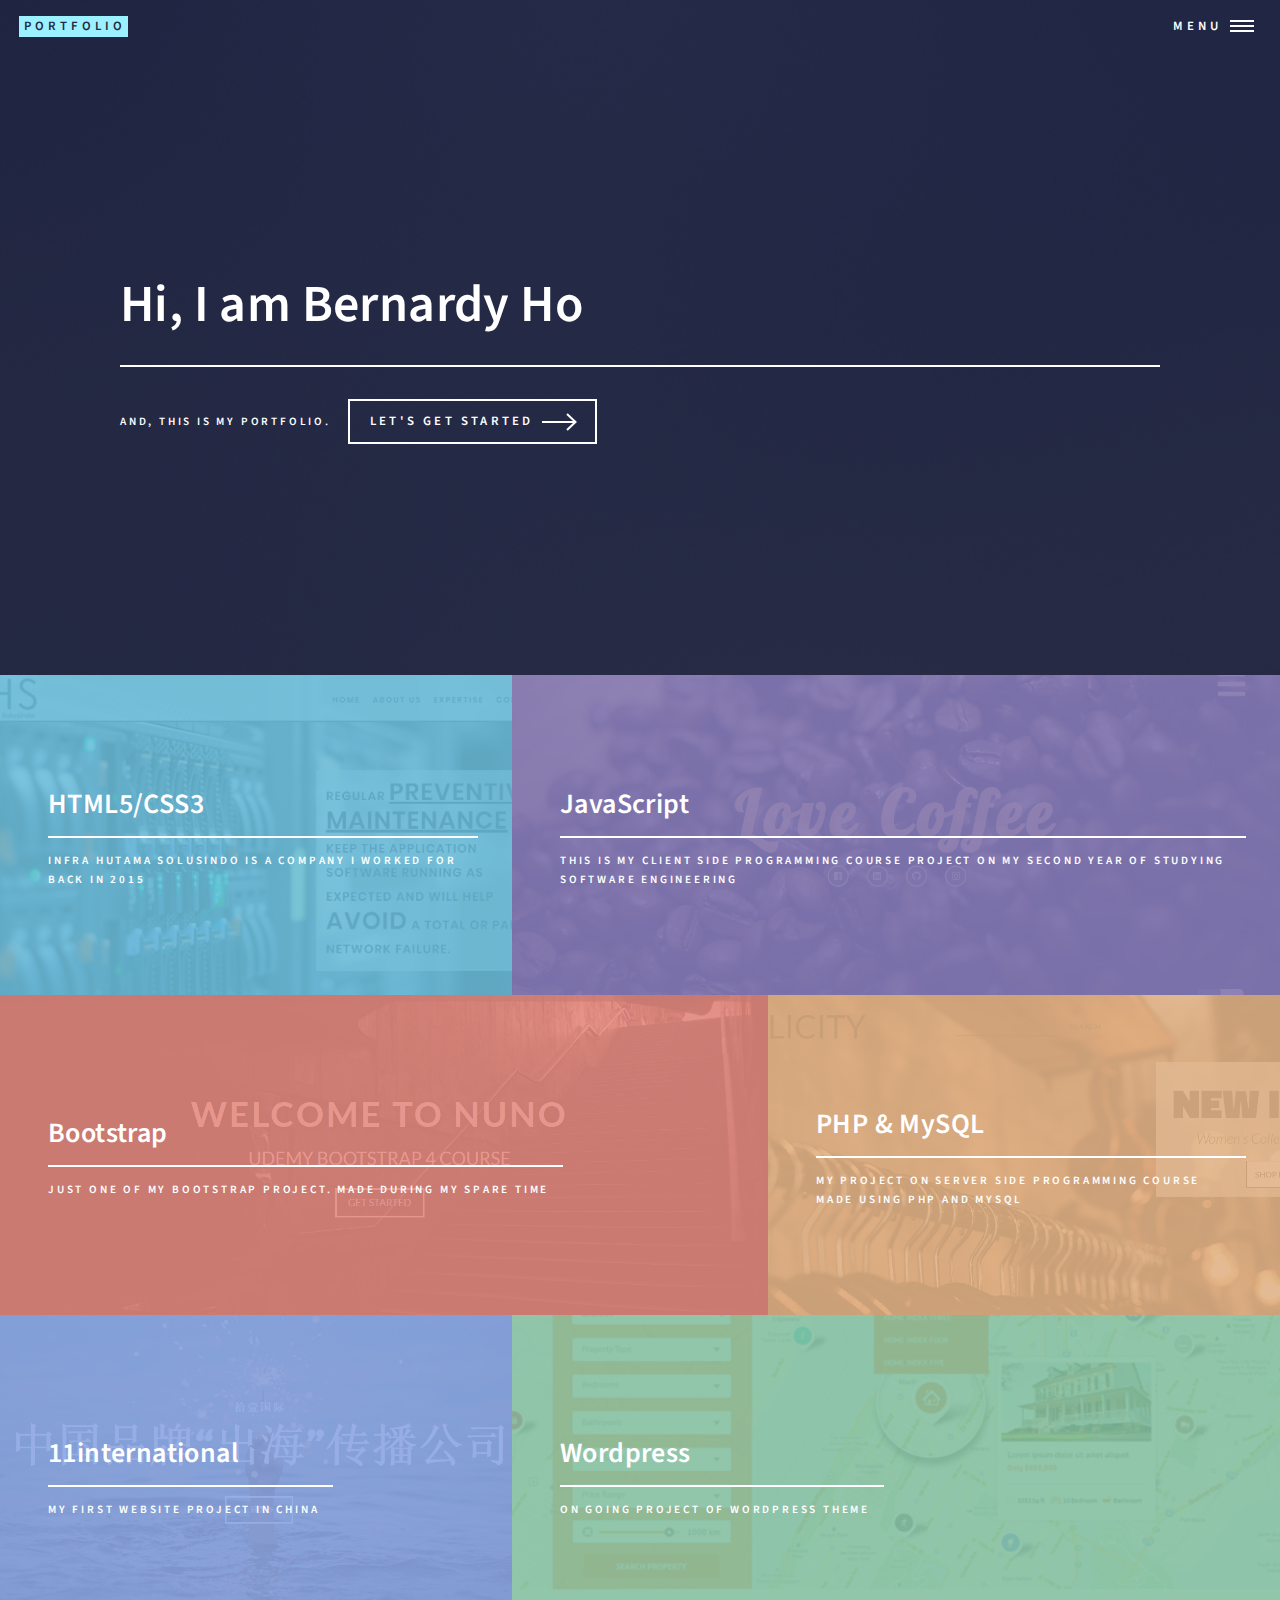
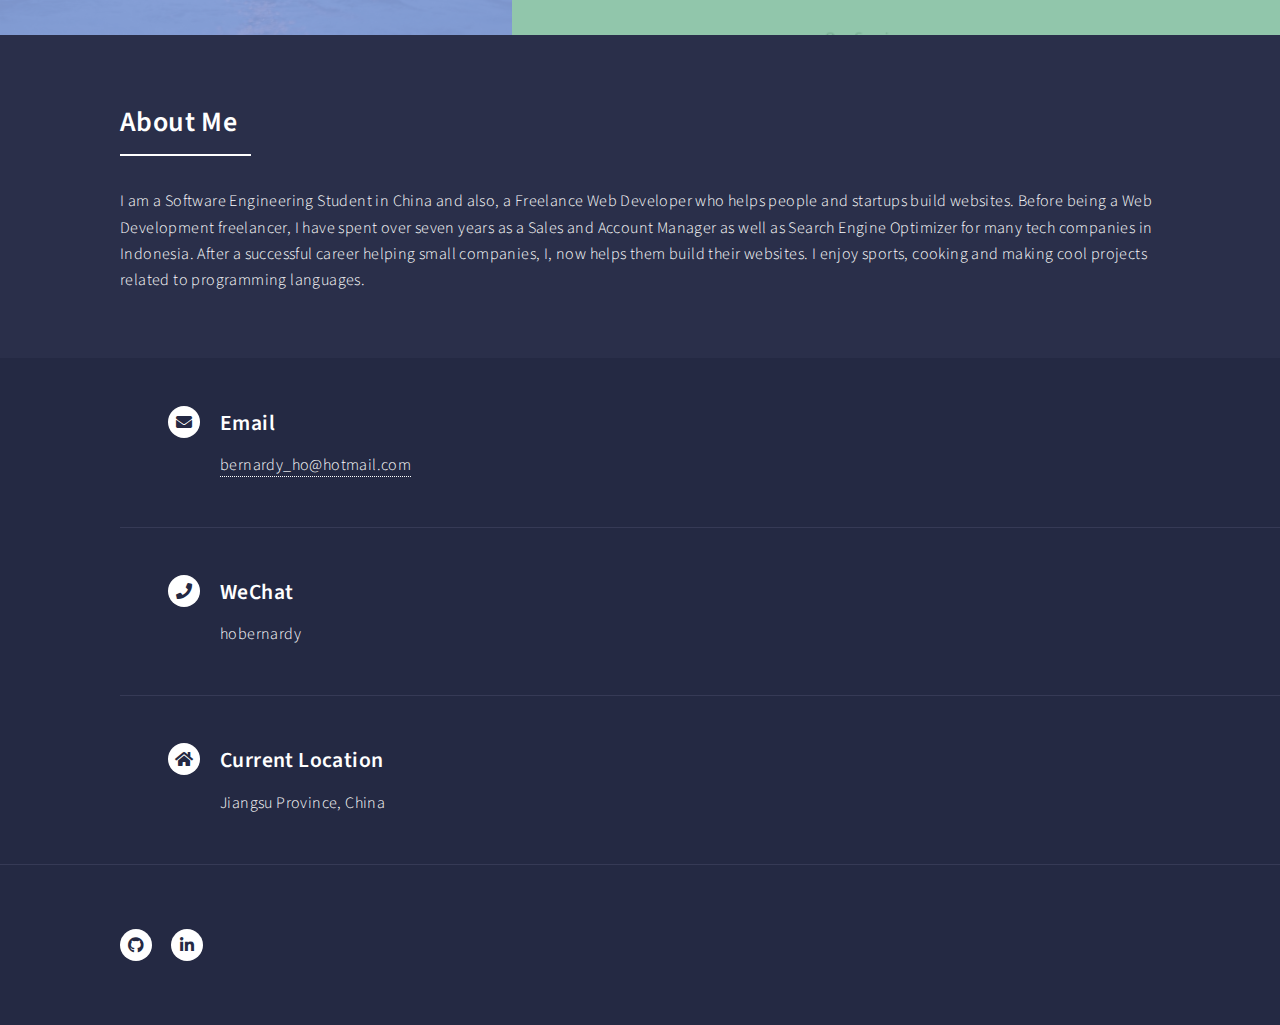
==== commit 15de2458: "Edit Contact Section" ====
--- a/index.html
+++ b/index.html
@@ -176,7 +176,7 @@
       <!-- Contact -->
       <section id="contact">
         <div class="inner">
-          <section>
+          <!-- <section>
             <form method="post" action="#">
               <div class="fields">
                 <div class="field half">
@@ -199,7 +199,7 @@
                 <li><input type="reset" value="Clear" /></li>
               </ul>
             </form>
-          </section>
+          </section> -->
           <section class="split">
             <section>
               <div class="contact-method">
--- a/assets/css/main.css
+++ b/assets/css/main.css
@@ -3726,7 +3726,7 @@
 
 #contact > .inner > :nth-child(2n - 1) {
   padding: 4em 3em 2em 0;
-  border-right: solid 1px rgba(212, 212, 255, 0.1);
+  /* border-right: solid 1px rgba(212, 212, 255, 0.1); */
   width: 60%;
 }
 
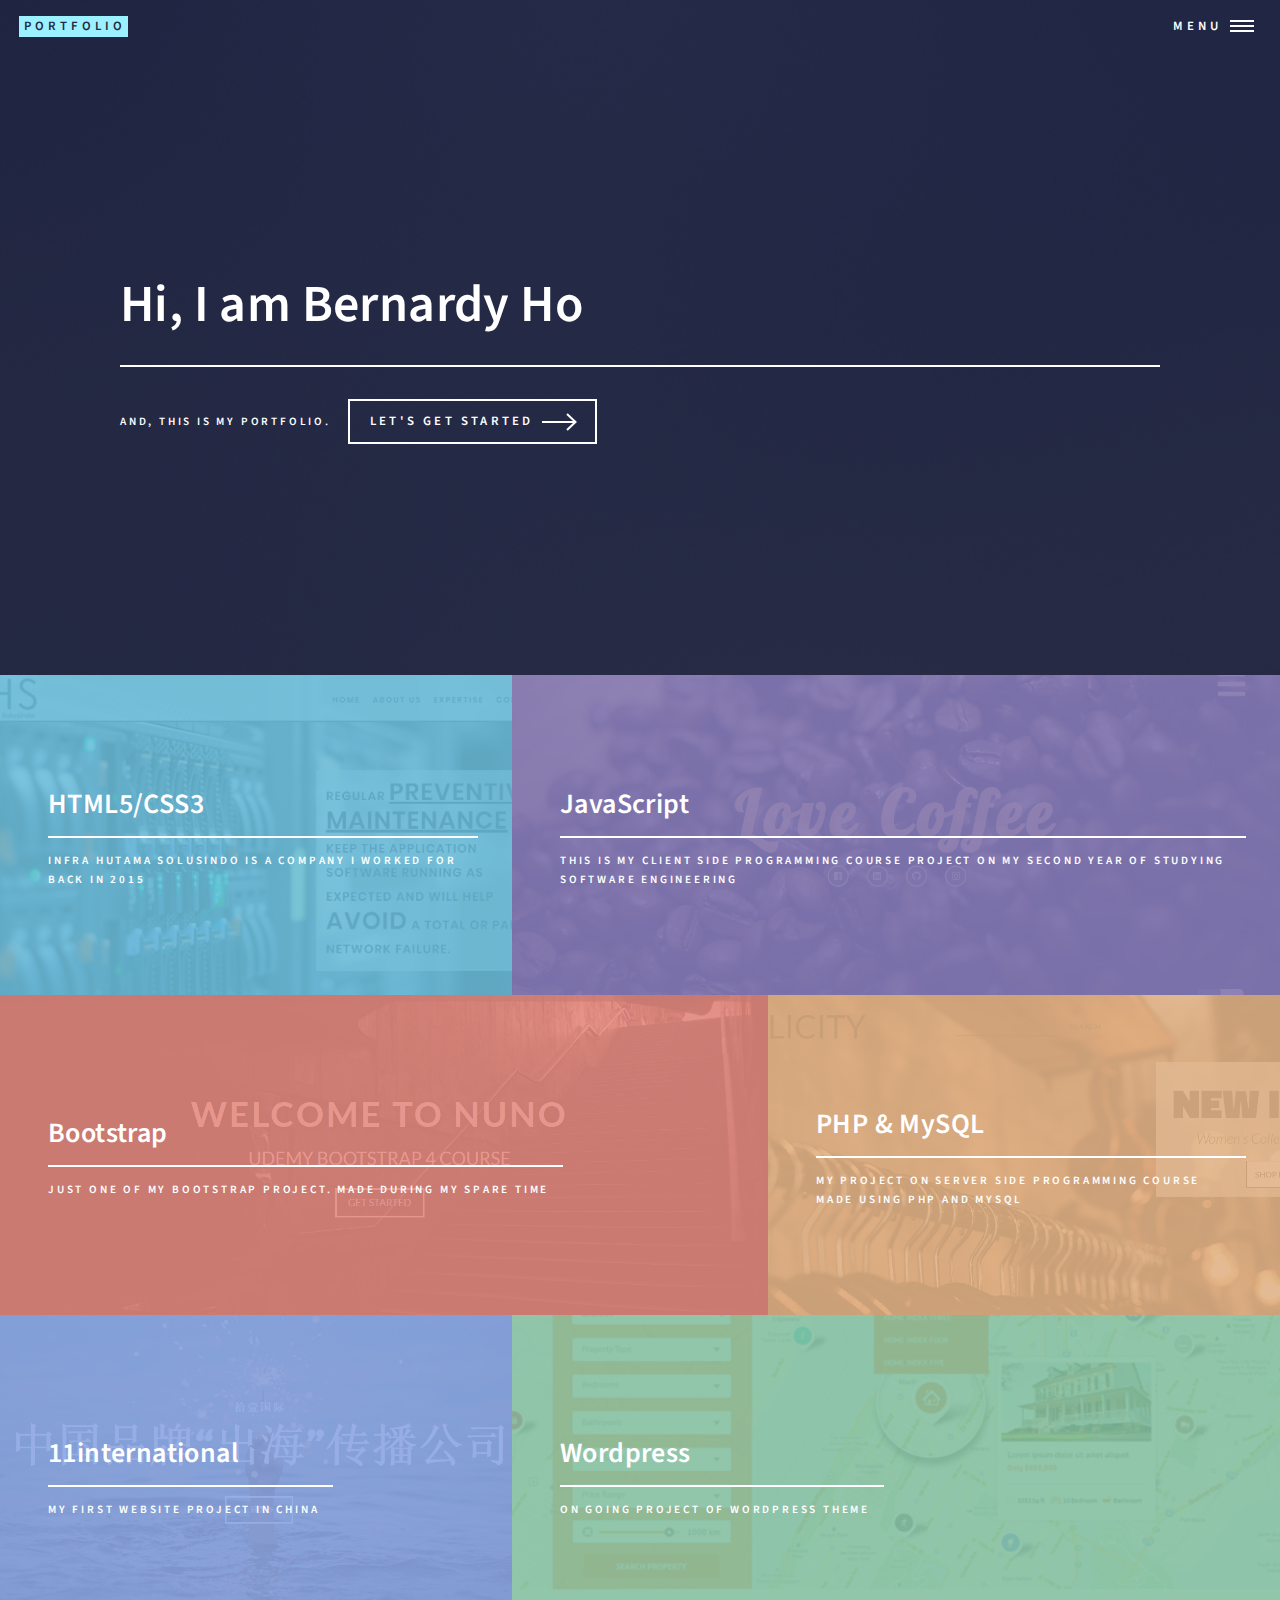
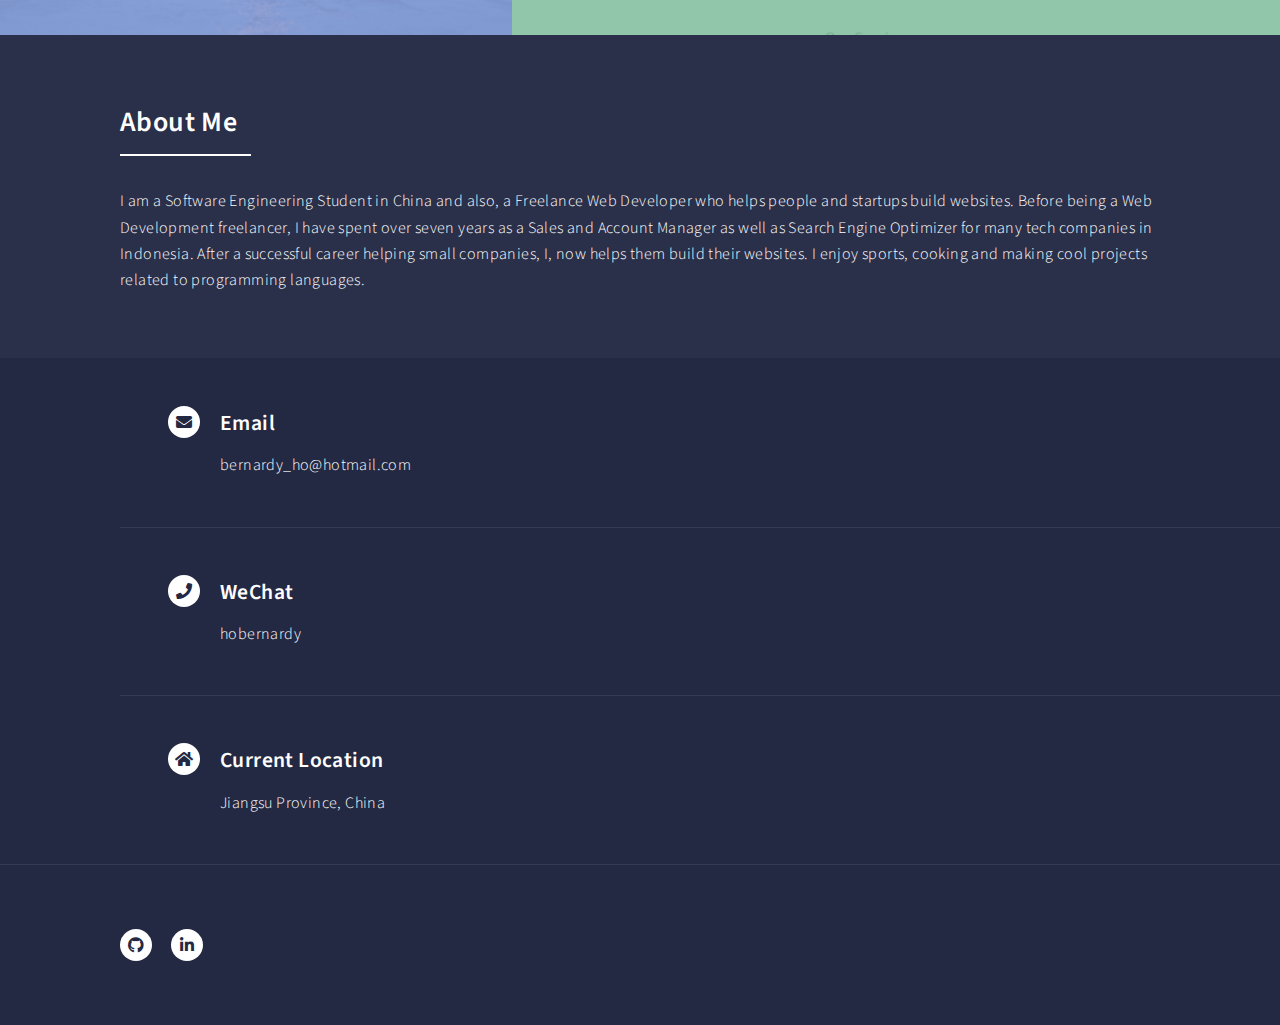
==== commit c9a98ecf: "contact email changed" ====
--- a/index.html
+++ b/index.html
@@ -205,7 +205,7 @@
               <div class="contact-method">
                 <span class="icon solid alt fa-envelope"></span>
                 <h3>Email</h3>
-                <a href="#">bernardy_ho@hotmail.com</a>
+                <span>bernardy_ho@hotmail.com</span>
               </div>
             </section>
             <section>
